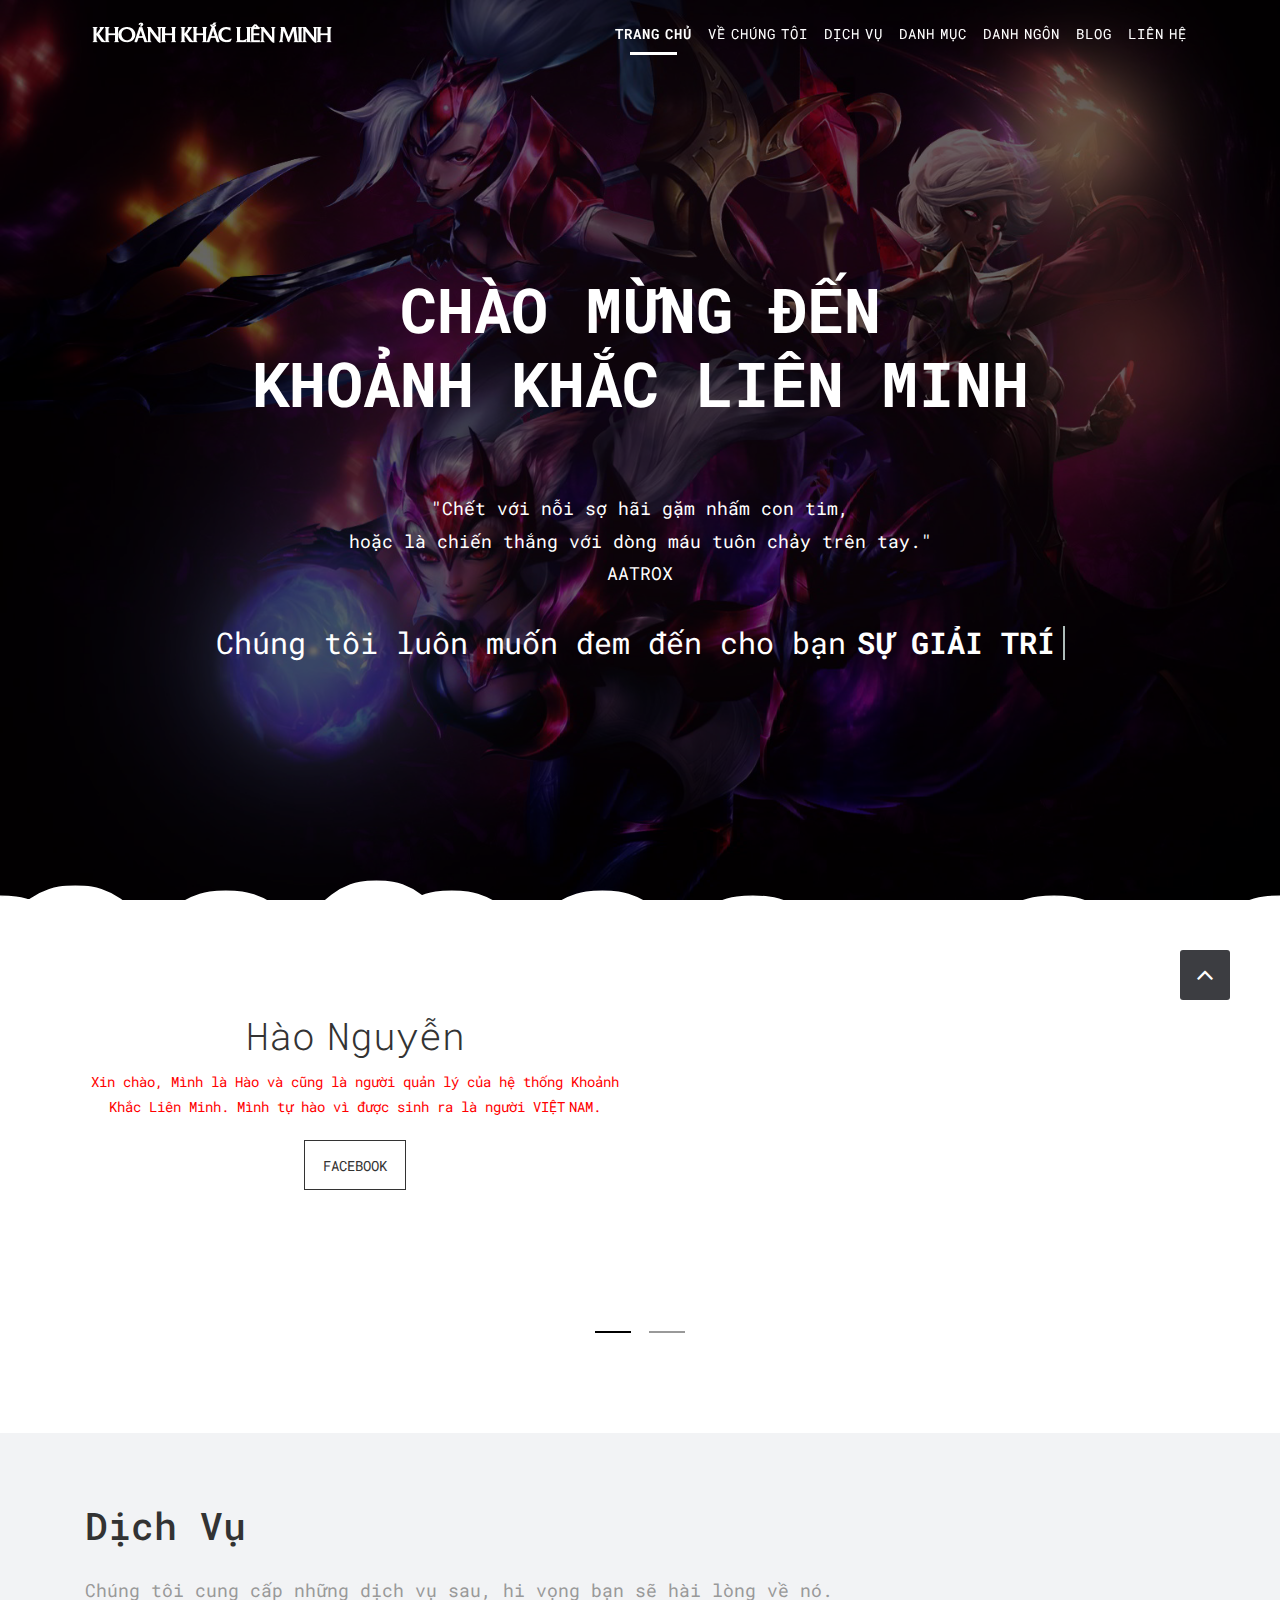
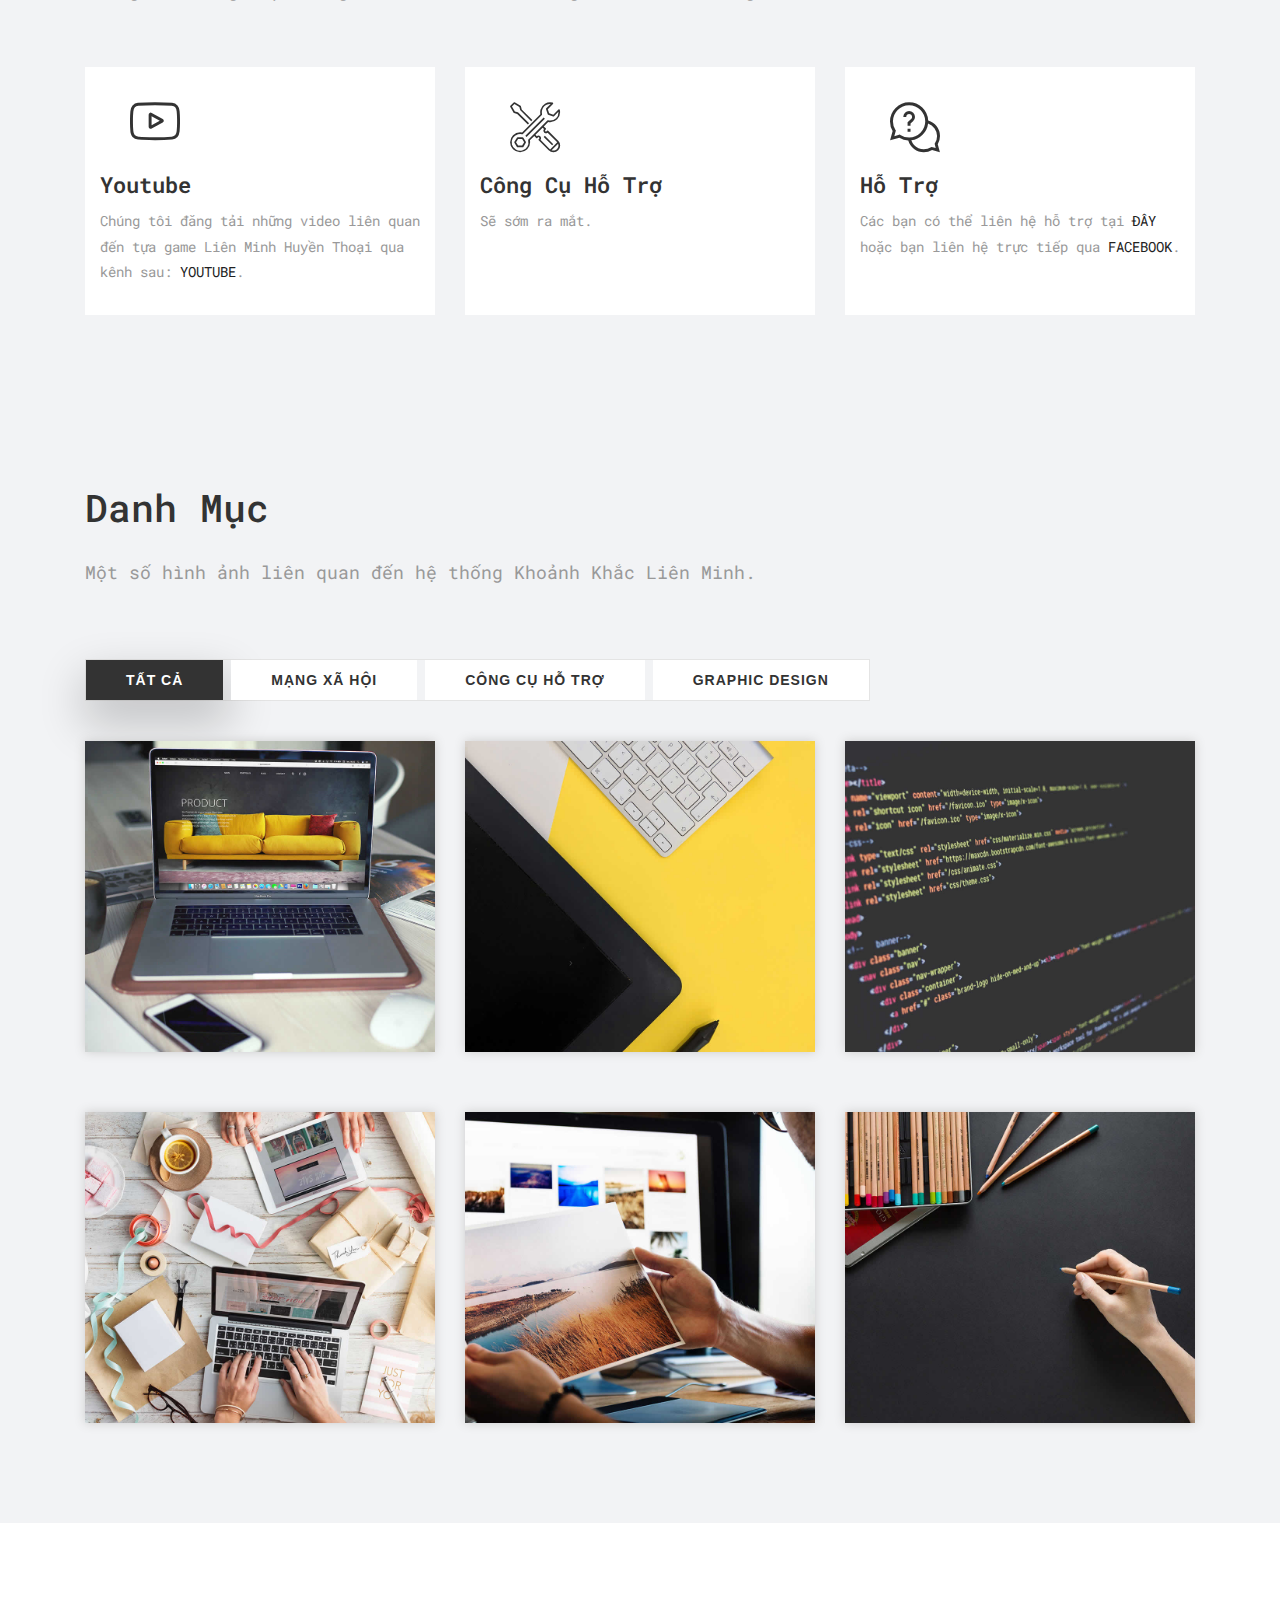
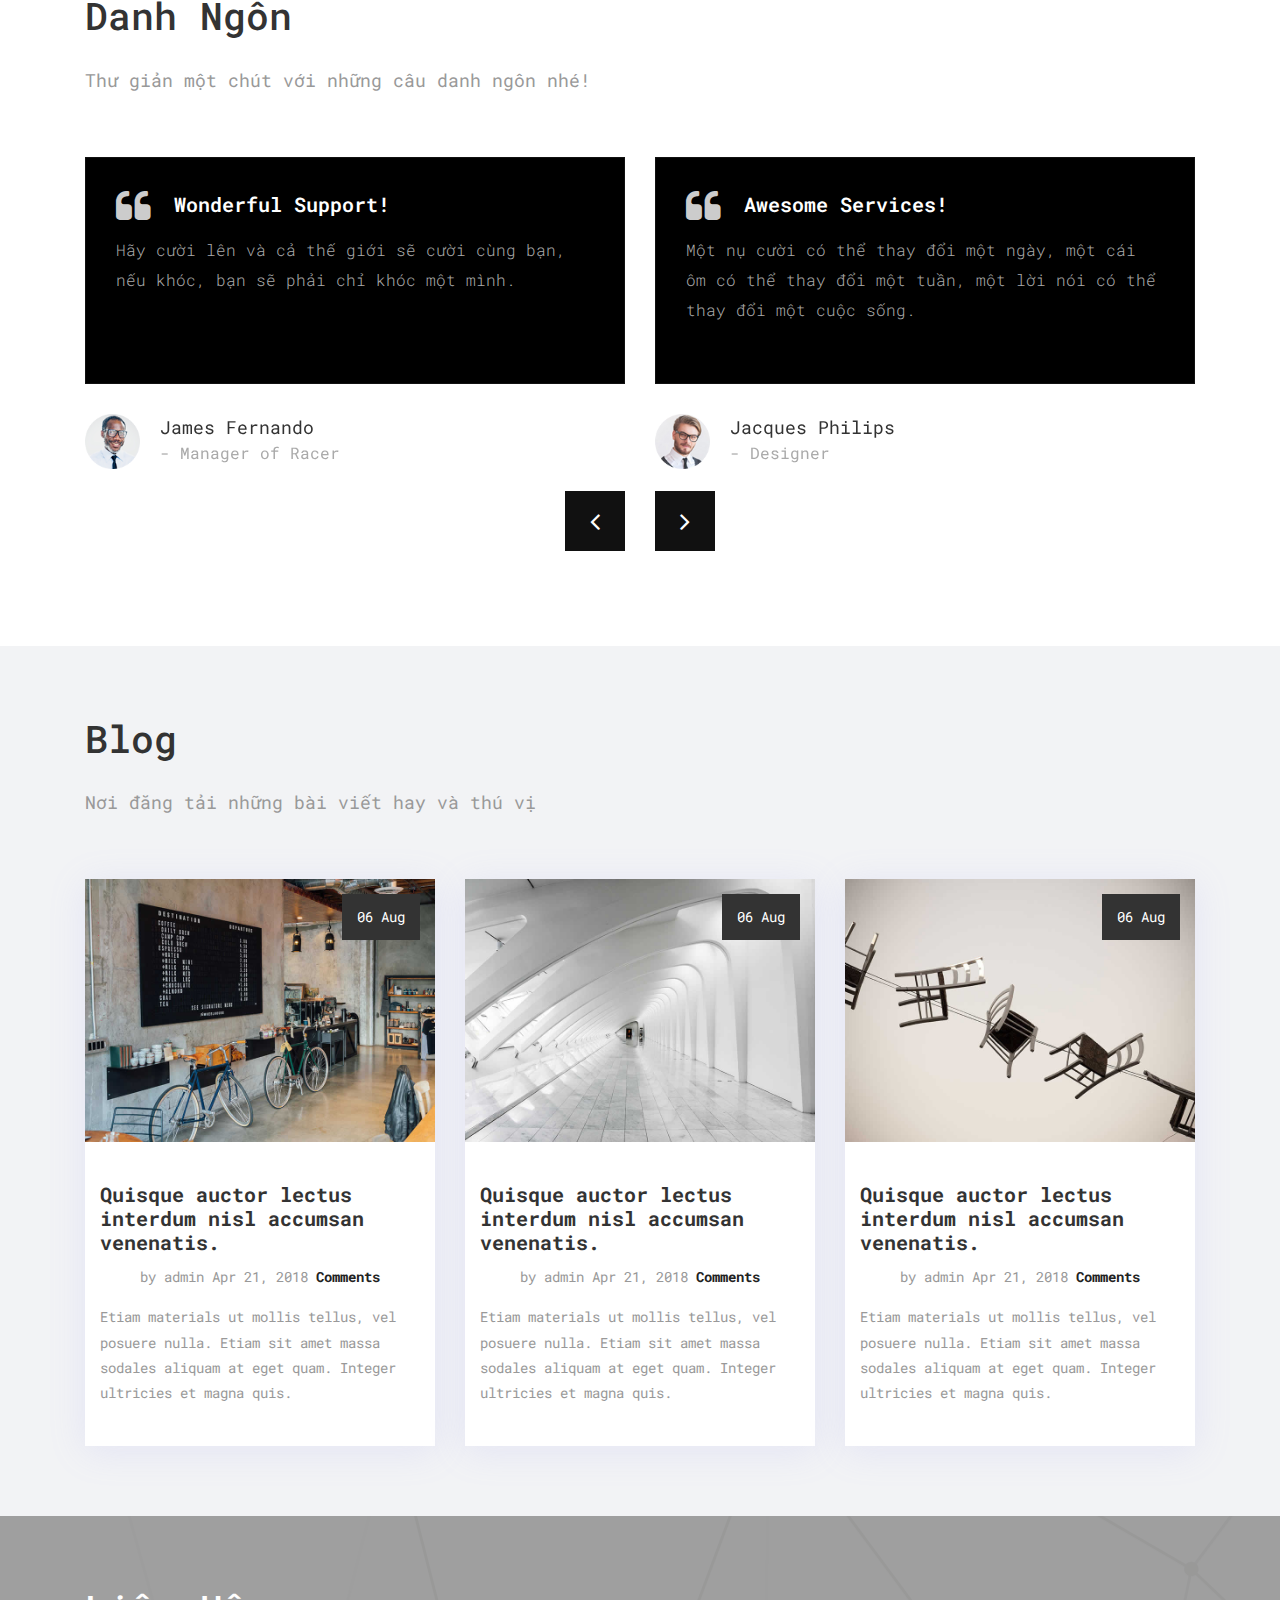
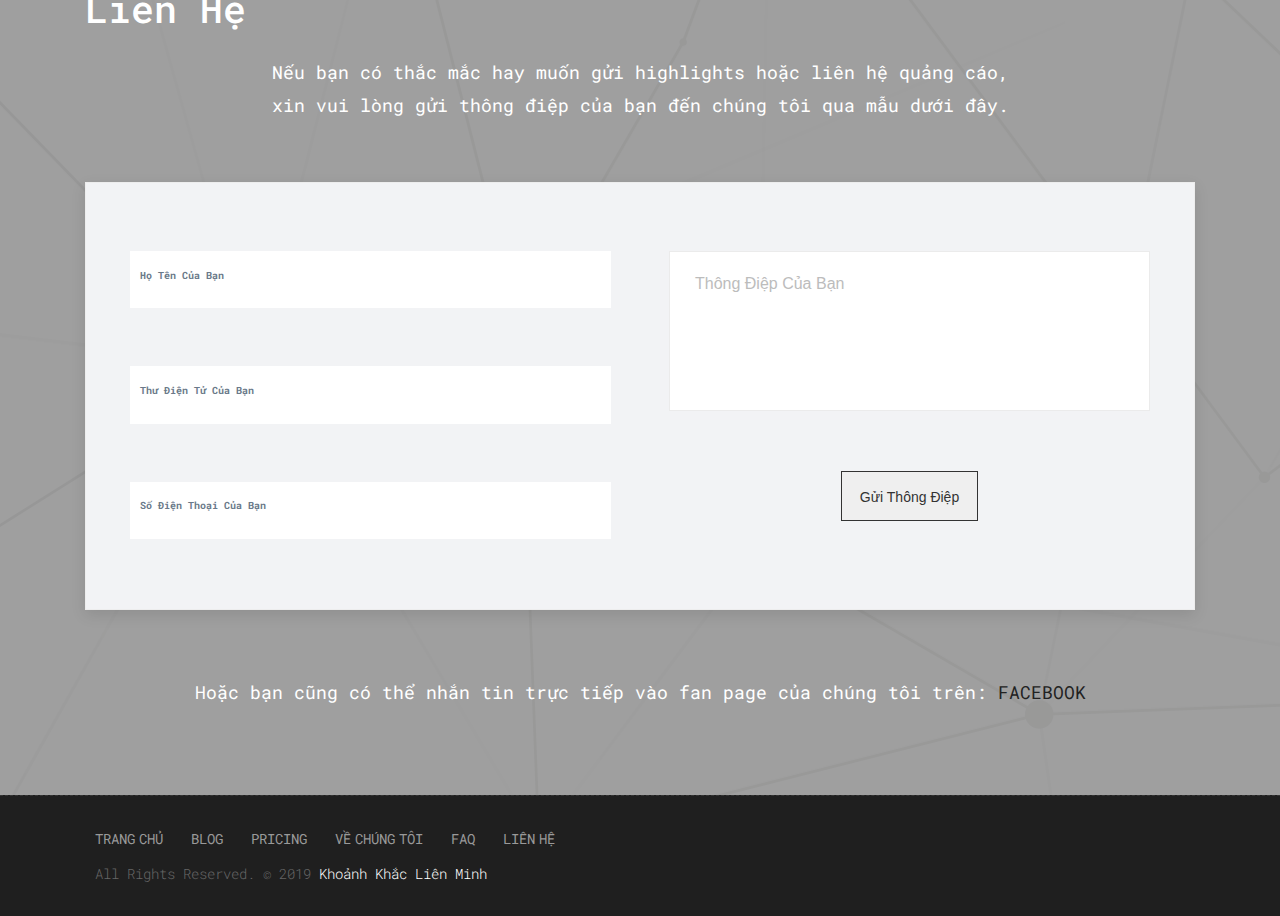
==== index.html @ e601c877 "release_001" ====
<!DOCTYPE html>
<html lang="en">

    <!-- Basic -->
    <meta charset="utf-8">
    <meta http-equiv="X-UA-Compatible" content="IE=edge">   
   
    <!-- Mobile Metas -->
    <meta name="viewport" content="width=device-width, minimum-scale=1.0, maximum-scale=1.0, user-scalable=no">
 
     <!-- Site Metas -->
    <title>Khoảnh Khắc Liên Minh | Trang Chủ</title>  
    <meta name="keywords" content="">
    <meta name="description" content="">
    <meta name="author" content="">

    <!-- Site Icons -->
    <link rel="shortcut icon" href="images/favicon.ico" type="image/x-icon" />
    <link rel="apple-touch-icon" href="images/apple-touch-icon.png">

    <!-- Bootstrap CSS -->
    <link rel="stylesheet" href="css/bootstrap.min.css">
    <!-- Site CSS -->
    <link rel="stylesheet" href="style.css">
    <!-- Responsive CSS -->
    <link rel="stylesheet" href="css/responsive.css">
    <!-- Custom CSS -->
    <link rel="stylesheet" href="css/custom.css">
    <!-- <link rel="stylesheet" type="text/css" href="css/normalize.css" /> -->
    <link rel="stylesheet" href="css/normalize.min.css">
    <link rel="stylesheet" type="text/css" href="fonts/flaticon.css">
    <link rel="stylesheet" type="text/css" href="css/set1.css" />
    <link rel="stylesheet" href="./sli.css">
    <script src="js/modernizr.js"></script> <!-- Modernizr -->
    <!--[if lt IE 9]>
      <script src="https://oss.maxcdn.com/libs/html5shiv/3.7.0/html5shiv.js"></script>
      <script src="https://oss.maxcdn.com/libs/respond.js/1.4.2/respond.min.js"></script>
    <![endif]-->

    <script >
        function killCopy(e) { 
            return false 
        } 
        function reEnable() { 
            return true
        } 
        document.onselectstart = new Function ("return false") 
        
        if (window.sidebar){  
            document.onmousedown=killCopy 
            document.onclick=reEnable 
        }
    </script>
    <!-- <script>
        window.onload = function() {
            document.addEventListener("contextmenu", function(e) {
                e.preventDefault();
            }, false);
            document.addEventListener("keydown", function(e) {
                //document.onkeydown = function(e) {
                // "I" key
                if (e.ctrlKey && e.shiftKey && e.keyCode == 73) {
                    disabledEvent(e);
                }
                // "J" key
                if (e.ctrlKey && e.shiftKey && e.keyCode == 74) {
                    disabledEvent(e);
                }
                // "S" key + macOS
                if (e.keyCode == 83 && (navigator.platform.match("Mac") ? e.metaKey : e.ctrlKey)) {
                    disabledEvent(e);
                }
                // "U" key
                if (e.ctrlKey && e.keyCode == 85) {
                    disabledEvent(e);
                }
                // "F12" key
                if (event.keyCode == 123) {
                    disabledEvent(e);
                }
            }, false);
     
            function disabledEvent(e) {
                if (e.stopPropagation) {
                    e.stopPropagation();
                } else if (window.event) {
                    window.event.cancelBubble = true;
                }
                e.preventDefault();
                return false;
            }
        };
    </script> -->

</head>
<body id="page-top" class="politics_version">
    <!-- LOADER -->
    <div id="preloader">
        <div id="main-ld">
			<div id="loader"></div>  
		</div>
    </div> <!-- end loader -->
    <!-- END LOADER -->
    <!-- <audio controls loop id="myAudio">
        <source src="musics/background_music.mp3" type="audio/mpeg">
    </audio>
    <button id="myCheck" onclick="playAudio()" type="button">Play Audio</button> -->
    <!-- Navigation -->
    <nav class="navbar navbar-expand-lg navbar-dark fixed-top" id="mainNav">
      <div class="container">
        <a class="navbar-brand js-scroll-trigger" href="#page-top">
			<img class="img-fluid" src="images/logo_vi.png" alt="" />
		</a>
        <button class="navbar-toggler navbar-toggler-right" type="button" data-toggle="collapse" data-target="#navbarResponsive" aria-controls="navbarResponsive" aria-expanded="false" aria-label="Toggle navigation">
          Menu
          <i class="fa fa-bars"></i>
        </button>
        <div class="collapse navbar-collapse" id="navbarResponsive">
          <ul class="navbar-nav text-uppercase ml-auto">
            <li class="nav-item">
              <a class="nav-link js-scroll-trigger active" href="#home">Trang Chủ</a>
            </li>
            <li class="nav-item">
              <a class="nav-link js-scroll-trigger" href="#about">Về Chúng Tôi</a>
            </li>
            <li class="nav-item">
              <a class="nav-link js-scroll-trigger" href="#services">Dịch Vụ</a>
            </li>
            <li class="nav-item">
              <a class="nav-link js-scroll-trigger" href="#portfolio">Danh Mục</a>
            </li>
            <li class="nav-item">
              <a class="nav-link js-scroll-trigger" href="#testimonials">Danh Ngôn</a>
            </li>
			<li class="nav-item">
              <a class="nav-link js-scroll-trigger" href="#blog">Blog</a>
            </li>
			<li class="nav-item">
              <a class="nav-link js-scroll-trigger" href="#contact">Liên Hệ</a>
            </li>
          </ul>
        </div>
      </div>
    </nav>
	
	<section id="home" class="main-banner parallaxie" style="background: url('uploads/banner-01.jpg')">
		<div class="heading">
			<h1>Chào Mừng Đến<br>Khoảnh Khắc Liên Minh</h1>
			<p>"Chết với nỗi sợ hãi gặm nhấm con tim,<br>hoặc là chiến thắng với dòng máu tuôn chảy trên tay."<br>AATROX</p>
			<h3 class="cd-headline clip is-full-width">
				<span>Chúng tôi luôn muốn đem đến cho bạn</span>
				<span class="cd-words-wrapper">
					<b class="is-visible">SỰ GIẢI TRÍ</b>
					<b>NHỮNG NIỀM VUI</b>
					<b>CẢM GIÁC PHẤN KHÍCH</b>
				</span>
			</h3>
		</div>
	</section>

	<svg id="clouds" class="hidden-xs" xmlns="http://www.w3.org/2000/svg" version="1.1" width="100%" height="100" viewBox="0 0 85 100" preserveAspectRatio="none">
        <path d="M-5 100 Q 0 20 5 100 Z
            M0 100 Q 5 0 10 100
            M5 100 Q 10 30 15 100
            M10 100 Q 15 10 20 100
            M15 100 Q 20 30 25 100
            M20 100 Q 25 -10 30 100
            M25 100 Q 30 10 35 100
            M30 100 Q 35 30 40 100
            M35 100 Q 40 10 45 100
            M40 100 Q 45 50 50 100
            M45 100 Q 50 20 55 100
            M50 100 Q 55 40 60 100
            M55 100 Q 60 60 65 100
            M60 100 Q 65 50 70 100
            M65 100 Q 70 20 75 100
            M70 100 Q 75 45 80 100
            M75 100 Q 80 30 85 100
            M80 100 Q 85 20 90 100
            M85 100 Q 90 50 95 100
            M90 100 Q 95 25 100 100
            M95 100 Q 100 15 105 100 Z">
        </path>
    </svg>

    <div id="about" class="section wb">
        <div class="container">
            <section id="sli_" class="slideshow">
                <div class="slideshow-inner">
                    <div class="slides">
                        <div class="slide is-active ">
                            <div class="slide-content">
                                <div class="caption">
                                    <div class="image-container"> 
                                        <!-- <img src="images/slider_bg0.png" alt="" class="image" /> -->
                                        <div class="row">
                                            <div class="col-md-6">
                                                <div id="ad_info" class="message-box">
                                                    <h2>Hào Nguyễn</h2>
                                                    <p style="color: red;">Xin chào, Mình là Hào và cũng là người quản lý của hệ thống Khoảnh Khắc Liên Minh. Mình tự hào vì được sinh ra là người VIỆT NAM.</p>
                                                    <a href="#" class="sim-btn btn-hover-new" data-text="FACEBOOK"><span>FACEBOOK</span></a>
                                                </div>
                                                <!-- end messagebox -->
                                            </div>
                                            <div class="col-md-6">
                                                <div class="slider" data-pos="0">
                                                    <div class="right-box-pro wow fadeIn">
                                                        <div class="slider__slides">
                                                            <div class="slider__slide"></div>
                                                            <div class="slider__slide"></div>
                                                            <div class="slider__slide"></div>
                                                            <div class="slider__slide"></div>
                                                        </div>
                                                        <div class="slider__dots">
                                                            <a class="slider__indicator"></a>
                                                            <a class="slider__dot" data-pos="0"></a>
                                                            <a class="slider__dot" data-pos="1"></a>
                                                            <a class="slider__dot" data-pos="2"></a>
                                                            <a class="slider__dot" data-pos="3"></a>
                                                        </div>
                                                    </div>
                                                </div>
                                                <!--end media -->
                                            </div>
                                        </div>
                                        <!-- <img src="images/slider_bg.jpg" alt="" class="image" /> -->
                                    </div>
                                </div>
                            </div>
                        </div>
                        <div class="slide">
                            <div class="slide-content">
                                <div class="caption">
                                    <div class="image-container">
                                        <!-- <img src="images/slider_bg.jpg" alt="" class="image" /> -->
                                        <div class="row">
                                            <div class="col-md-6">
                                                <div id="ad1_info" class="message-box">
                                                    <h2>Ngạn Nguyễn</h2>
                                                    <p style="color: red;">Xin chào, Mình là Hào và cũng là người quản lý của hệ thống Khoảnh Khắc Liên Minh. Mình tự hào vì được sinh ra là người VIỆT NAM.</p>
                                                    <a href="#" class="sim-btn btn-hover-new" data-text="FACEBOOK"><span>FACEBOOK</span></a>
                                                </div>
                                            </div>
                                            <div class="col-md-6">
                                                <div class="slider1" data-pos1="0">
                                                    <div id="ad1_r" class="right-box-pro wow fadeIn">
                                                        <div class="slider1__slides">
                                                            <div class="slider1__slide"></div>
                                                            <div class="slider1__slide"></div>
                                                            <div class="slider1__slide"></div>
                                                            <div class="slider1__slide"></div>
                                                        </div>
                                                        <div class="slider1__dots">
                                                            <a class="slider1__indicator"></a>
                                                            <a class="slider1__dot" data-pos1="0"></a>
                                                            <a class="slider1__dot" data-pos1="1"></a>
                                                            <a class="slider1__dot" data-pos1="2"></a>
                                                            <a class="slider1__dot" data-pos1="3"></a>
                                                        </div>
                                                    </div>
                                                </div>
                                            </div>
                                        </div>
                                        <!-- <img src="images/slider_bg.jpg" alt="" class="image" /> -->
                                    </div>
                                </div>
                            </div>
                        </div>
                    </div>
                    <div class="pagination_">
                        <div class="item is-active"> 
                            <span class="icon">1</span>
                        </div>
                        <div class="item">
                            <span class="icon">2</span>
                        </div>
                    </div>
                </div>
            </section>
        </div>
        <!-- end container -->
    </div>
    <!-- end section -->
	
    <div id="services" class="section lb">
        <div class="container">
            <div class="section-title text-left">
                <h3>Dịch Vụ</h3>
                <p>Chúng tôi cung cấp những dịch vụ sau, hi vọng bạn sẽ hài lòng về nó.</p>
            </div><!-- end title -->

            <div class="row">
				<div class="col-md-4">
                    <div id="box_m" class="services-inner-box">
						<div class="ser-icon">
							<i class="flaticon-youtube"></i>
						</div>
						<h2>Youtube</h2>
						<p>Chúng tôi đăng tải những video liên quan đến tựa game Liên Minh Huyền Thoại qua kênh sau: <a id="s_yt" href="https://www.youtube.com/channel/UCzkgvFt8Dd1YOAxrz1OhTgw/" target="_blank">YOUTUBE</a>.</p>
					</div>
                </div><!-- end col -->
                <div class="col-md-4">
                    <div class="services-inner-box">
						<div class="ser-icon">
							<i class="flaticon-customer-support"></i>
						</div>
						<h2>Công Cụ Hỗ Trợ</h2>
						<p>Sẽ sớm ra mắt.</p>
					</div>
                </div><!-- end col -->
				<div class="col-md-4">
                    <div class="services-inner-box">
						<div class="ser-icon">
							<i class="flaticon-help"></i>
						</div>
						<h2>Hỗ Trợ</h2>
						<p>Các bạn có thể liên hệ hỗ trợ tại <a id="ct_here" class="js-scroll-trigger" href="#contact">ĐÂY</a> hoặc bạn liên hệ trực tiếp qua <a href="https://www.facebook.com/kklm.lolmoments/" target="_blank">FACEBOOK</a>.</p>
					</div>
                </div><!-- end col -->
            </div><!-- end row -->
        </div><!-- end container -->
    </div><!-- end section -->
	
	<div id="portfolio" class="section lb">
		<div class="container">
			<div class="section-title text-left">
                <h3>Danh Mục</h3>
                <p>Một số hình ảnh liên quan đến hệ thống Khoảnh Khắc Liên Minh.</p>
            </div><!-- end title -->
			
			<div class="gallery-menu row">
				<div class="col-md-12">
					<div class="button-group filter-button-group text-left">
						<button class="active" data-filter="*">Tất Cả</button>
						<button data-filter=".gal_a">Mạng Xã Hội</button>
						<button data-filter=".gal_b">Công Cụ Hỗ Trợ</button>
						<button data-filter=".gal_c">Graphic Design</button>
					</div>
				</div>
			</div>
			
			<div class="gallery-list row">
				<div class="col-md-4 col-sm-6 gallery-grid gal_a gal_b">
					<div class="gallery-single fix">
						<img src="uploads/gallery_img-01.jpg" class="img-fluid" alt="Image">
						<div class="img-overlay">
							<a href="uploads/gallery_img-01.jpg" data-rel="prettyPhoto[gal]" class="hoverbutton global-radius"><i class="fa fa-picture-o"></i></a>
						</div>
					</div>
				</div>
				
				<div class="col-md-4 col-sm-6 gallery-grid gal_c gal_b">
					<div class="gallery-single fix">
						<img src="uploads/gallery_img-02.jpg" class="img-fluid" alt="Image">
						<div class="img-overlay">
							<a href="uploads/gallery_img-02.jpg" data-rel="prettyPhoto[gal]" class="hoverbutton global-radius"><i class="fa fa-picture-o"></i></a>
						</div>
					</div>
				</div>
				
				<div class="col-md-4 col-sm-6 gallery-grid gal_a gal_c">
					<div class="gallery-single fix">
						<img src="uploads/gallery_img-03.jpg" class="img-fluid" alt="Image">
						<div class="img-overlay">
							<a href="uploads/gallery_img-03.jpg" data-rel="prettyPhoto[gal]" class="hoverbutton global-radius"><i class="fa fa-picture-o"></i></a>
						</div>
					</div>
				</div>
				
				<div class="col-md-4 col-sm-6 gallery-grid gal_b gal_a">
					<div class="gallery-single fix">
						<img src="uploads/gallery_img-04.jpg" class="img-fluid" alt="Image">
						<div class="img-overlay">
							<a href="uploads/gallery_img-04.jpg" data-rel="prettyPhoto[gal]" class="hoverbutton global-radius"><i class="fa fa-picture-o"></i></a>
						</div>
					</div>
				</div>
				
				<div class="col-md-4 col-sm-6 gallery-grid gal_a gal_c">
					<div class="gallery-single fix">
						<img src="uploads/gallery_img-05.jpg" class="img-fluid" alt="Image">
						<div class="img-overlay">
							<a href="uploads/gallery_img-05.jpg" data-rel="prettyPhoto[gal]" class="hoverbutton global-radius"><i class="fa fa-picture-o"></i></a>
						</div>
					</div>
				</div>
				
				<div class="col-md-4 col-sm-6 gallery-grid gal_c gal_a">
					<div class="gallery-single fix">
						<img src="uploads/gallery_img-06.jpg" class="img-fluid" alt="Image">
						<div class="img-overlay">
							<a href="uploads/gallery_img-06.jpg" data-rel="prettyPhoto[gal]" class="hoverbutton global-radius"><i class="fa fa-picture-o"></i></a>
						</div>
					</div>
				</div>
			</div>
			</div>
		</div>
	</div>
	
	 <div id="testimonials" class="section wb">
        <div class="container">
            <div class="section-title text-left">
                <h3>Danh Ngôn</h3>
                <p>Thư giản một chút với những câu danh ngôn nhé!</p>
            </div><!-- end title -->

            <div class="row">
                <div class="col-md-12 col-sm-12">
                    <div class="testi-carousel owl-carousel owl-theme">
                        <div class="testimonial clearfix">
                            <div class="desc">
                                <h3><i class="fa fa-quote-left"></i> Wonderful Support!</h3>
                                <p class="lead">Hãy cười lên và cả thế giới sẽ cười cùng bạn, nếu khóc, bạn sẽ phải chỉ khóc một mình.</p>
                            </div>
                            <div class="testi-meta">
                                <img src="uploads/testi_01.png" alt="" class="img-fluid alignleft">
                                <h4>James Fernando <small>- Manager of Racer</small></h4>
                            </div>
                            <!-- end testi-meta -->
                        </div>
                        <!-- end testimonial -->

                        <div class="testimonial clearfix">
                            <div class="desc">
                                <h3><i class="fa fa-quote-left"></i> Awesome Services!</h3>
                                <p class="lead">Một nụ cười có thể thay đổi một ngày, một cái ôm có thể thay đổi một tuần, một lời nói có thể thay đổi một cuộc sống.</p>
                            </div>
                            <div class="testi-meta">
                                <img src="uploads/testi_02.png" alt="" class="img-fluid alignleft">
                                <h4>Jacques Philips <small>- Designer</small></h4>
                            </div>
                            <!-- end testi-meta -->
                        </div>
                        <!-- end testimonial -->

                        <div class="testimonial clearfix">
                            <div class="desc">
                                <h3><i class="fa fa-quote-left"></i> Great & Talented Team!</h3>
                                <p class="lead">Người ta có thể quên đi điều bạn nói, nhưng những gì bạn để lại trong lòng họ thì không bao giờ nhạt phai.</p>
                            </div>
                            <div class="testi-meta">
                                <img src="uploads/testi_03.png" alt="" class="img-fluid alignleft">
                                <h4>Venanda Mercy <small>- Newyork City</small></h4>
                            </div>
                            <!-- end testi-meta -->
                        </div>
                        <!-- end testimonial -->
                        <div class="testimonial clearfix">
                            <div id="desc_m" class="desc">
                                <h3><i class="fa fa-quote-left"></i> Wonderful Support!</h3>
                                <p class="lead">Cuộc sống như một trang sách, kẻ điên sẽ giở qua nhanh chóng. Người khôn ngoan thì vừa đọc, vừa suy nghĩ vì biết rằng mình chỉ được đọc một lần.</p>
                            </div>
                            <div class="testi-meta">
                                <img src="uploads/testi_01.png" alt="" class="img-fluid alignleft">
                                <h4>James Fernando <small>- Manager of Racer</small></h4>
                            </div>
                            <!-- end testi-meta -->
                        </div>
                        <!-- end testimonial -->

                        <div class="testimonial clearfix">
                            <div class="desc">
                                <h3><i class="fa fa-quote-left"></i> Awesome Services!</h3>
                                <p class="lead">Ngày lãng phí nhất trong đời là ngày chúng ta không cười.</p>
                            </div>
                            <div class="testi-meta">
                                <img src="uploads/testi_02.png" alt="" class="img-fluid alignleft">
                                <h4>Jacques Philips <small>- Designer</small></h4>
                            </div>
                            <!-- end testi-meta -->
                        </div>
                        <!-- end testimonial -->

                        <div class="testimonial clearfix">
                            <div class="desc">
                                <h3><i class="fa fa-quote-left"></i> Great & Talented Team!</h3>
                                <p class="lead">Đừng đau khổ với những gì mình không có, hãy biết vui với những gì mình đang có trong tay.</p>
                            </div>
                            <div class="testi-meta">
                                <img src="uploads/testi_03.png" alt="" class="img-fluid alignleft">
                                <h4>Venanda Mercy <small>- Newyork City</small></h4>
                            </div>
                            <!-- end testi-meta -->
                        </div><!-- end testimonial -->
                    </div><!-- end carousel -->
                </div><!-- end col -->
            </div><!-- end row -->
        </div><!-- end container -->
    </div><!-- end section -->
	
	<div id="blog" class="section lb">
		<div class="container">
			<div class="section-title text-left">
                <h3>Blog</h3>
                <p>Nơi đăng tải những bài viết hay và thú vị</p>
            </div><!-- end title -->
			
			<div class="row">
				<div class="col-md-4 col-sm-6 col-lg-4">
					<div class="post-box">
						<div class="post-thumb">
							<img src="uploads/blog-01.jpg" class="img-fluid" alt="post-img" />
							<div class="date">
								<span>06</span>
								<span>Aug</span>
							</div>
						</div>
						<div class="post-info">
							<h4>Quisque auctor lectus interdum nisl accumsan venenatis.</h4>
							<ul>
                                <li>by admin</li>
                                <li>Apr 21, 2018</li>
                                <li><a href="#"><b> Comments</b></a></li>
                            </ul>
							<p>Etiam materials ut mollis tellus, vel posuere nulla. Etiam sit amet massa sodales aliquam at eget quam. Integer ultricies et magna quis.</p>
						</div>
					</div>
				</div>
				<div class="col-md-4 col-sm-6 col-lg-4">
					<div class="post-box">
						<div class="post-thumb">
							<img src="uploads/blog-02.jpg" class="img-fluid" alt="post-img" />
							<div class="date">
								<span>06</span>
								<span>Aug</span>
							</div>
						</div>
						<div class="post-info">
							<h4>Quisque auctor lectus interdum nisl accumsan venenatis.</h4>
							<ul>
                                <li>by admin</li>
                                <li>Apr 21, 2018</li>
                                <li><a href="#"><b> Comments</b></a></li>
                            </ul>
							<p>Etiam materials ut mollis tellus, vel posuere nulla. Etiam sit amet massa sodales aliquam at eget quam. Integer ultricies et magna quis.</p>
						</div>
					</div>
				</div>
				<div class="col-md-4 col-sm-6 col-lg-4">
					<div class="post-box">
						<div class="post-thumb">
							<img src="uploads/blog-03.jpg" class="img-fluid" alt="post-img" />
							<div class="date">
								<span>06</span>
								<span>Aug</span>
							</div>
						</div>
						<div class="post-info">
							<h4>Quisque auctor lectus interdum nisl accumsan venenatis.</h4>
							<ul>
                                <li>by admin</li>
                                <li>Apr 21, 2018</li>
                                <li><a href="#"><b> Comments</b></a></li>
                            </ul>
							<p>Etiam materials ut mollis tellus, vel posuere nulla. Etiam sit amet massa sodales aliquam at eget quam. Integer ultricies et magna quis.</p>
						</div>
					</div>
				</div>
			</div>
			
		</div>
	</div>

    <div id="contact" class="section db">
        <div class="container">
            <div class="section-title text-left">
                <h3>Liên Hệ</h3>
                <center><p>Nếu bạn có thắc mắc hay muốn gửi highlights hoặc liên hệ quảng cáo,<br>xin vui lòng gửi thông điệp của bạn đến chúng tôi qua mẫu dưới đây.</p></center>
            </div><!-- end title -->
            <div class="row">
                <div class="col-md-12">
                    <section class="content">
                        <div class="contact_form">
                            <div id="message"></div>
                            <form id="contactForm" name="sentMessage" novalidate="novalidate">
                                <div class="row">
                                    <div class="col-md-6">
                                        <div class="form-group">
                                            <span class="input input--ichiro">
                                                <input class="input__field input__field--ichiro" type="text" id="input-25" required="required"/>
                                                <label class="input__label input__label--ichiro" for="input-25">
                                                    <span class="input__label-content input__label-content--ichiro">Họ Tên Của Bạn</span>
                                                </label>
                                                <p class="help-block text-danger"></p>
                                            </span>
                                        </div>
                                        <div class="form-group">
                                            <span class="input input--ichiro">
                                                <input class="input__field input__field--ichiro" type="email" id="input-26" required="required"/>
                                                <label class="input__label input__label--ichiro" for="input-26">
                                                    <span class="input__label-content input__label-content--ichiro">Thư Điện Tử Của Bạn</span>
                                                </label>
                                                <p class="help-block text-danger"></p>
                                            </span>
                                        </div>
                                        <div class="form-group">
                                            <span class="input input--ichiro">
                                                <input class="input__field input__field--ichiro" type="tel" id="input-27" required="required"/>
                                                <label class="input__label input__label--ichiro" for="input-27">
                                                    <span class="input__label-content input__label-content--ichiro">Số Điện Thoại Của Bạn</span>
                                                </label>
                                                <p class="help-block text-danger"></p>
                                            </span>
                                        </div>
                                    </div>
                                    <div class="col-md-6">
                                        <div class="form-group">
                                            <span class="input input--ichiro">
                                                <textarea class="form-control" id="message" placeholder="Thông Điệp Của Bạn" required="required"></textarea>
                                                <p class="help-block text-danger"></p>
                                            </span>
                                        </div>
                                        <div class="clearfix"></div>
                                        <div class="col-lg-12 text-center">
                                            <div id="success"></div>
                                            <button id="sendMessageButton" class="sim-btn btn-hover-new" data-text="Gửi Thông Điệp" type="submit">Gửi Thông Điệp</button>
                                        </div>
                                    </div>
                                </div>
                            </form>
                        </div>
                    </section>
                </div><!-- end col -->
            </div><!-- end row -->
            <div class="contact_f">
                <center><p><br><br>Hoặc bạn cũng có thể nhắn tin trực tiếp vào fan page của chúng tôi trên: <a href="https://www.facebook.com/kklm.lolmoments/" target="_blank">FACEBOOK</a></p></center>
            </div>
        </div><!-- end container -->
    </div><!-- end section -->

    <div class="copyrights">
        <div class="container">
            <div class="footer-distributed">
                <div class="footer-left">
                    <p class="footer-links">
                        <a class="js-scroll-trigger" href="#home">Trang Chủ</a>
                        <a class="js-scroll-trigger" href="#">Blog</a>
                        <a href="#">Pricing</a>
                        <a class="js-scroll-trigger" href="#about">Về Chúng Tôi</a>
                        <a href="#">Faq</a>
                        <a class="js-scroll-trigger" href="#contact">Liên Hệ</a>
                    </p>
                    <p class="footer-company-name">All Rights Reserved. &copy; 2019 <a class="js-scroll-trigger" href="#home">Khoảnh Khắc Liên Minh</p>
                </div>
            </div>
        </div><!-- end container -->
    </div><!-- end copyrights -->

    <a href="#" id="scroll-to-top" class="dmtop global-radius"><i class="fa fa-angle-up"></i></a>

    <!-- ALL JS FILES -->
    <script src="js/all.js"></script>
	<!-- Camera Slider -->
	<script src="js/jquery.mobile.customized.min.js"></script>
	<script src="js/jquery.easing.1.3.js"></script> 
	<script src="js/parallaxie.js"></script>
	<script src="js/headline.js"></script>
	<!-- Contact form JavaScript -->
    <script src="js/jqBootstrapValidation.js"></script>
    <script src="js/contact_me.js"></script>
    <!-- ALL PLUGINS -->
    <script src="js/custom.js"></script>
    <!-- <script src="js/jquery.vide.js"></script> -->
    <script src="js/classie.js"></script>
    <script src="js/jquery.vide.js"></script>
    <script src='js/TweenMax.min.js'></script>
    <script src="./sli.js"></script>
    <script src="js/script.js"></script>
    <script>
        (function() {
            // trim polyfill : https://developer.mozilla.org/en-US/docs/Web/JavaScript/Reference/Global_Objects/String/Trim
            if (!String.prototype.trim) {
                (function() {
                    // Make sure we trim BOM and NBSP
                    var rtrim = /^[\s\uFEFF\xA0]+|[\s\uFEFF\xA0]+$/g;
                    String.prototype.trim = function() {
                        return this.replace(rtrim, '');
                    };
                })();
            }

            [].slice.call( document.querySelectorAll( 'input.input__field' ) ).forEach( function( inputEl ) {
                // in case the input is already filled..
                if( inputEl.value.trim() !== '' ) {
                    classie.add( inputEl.parentNode, 'input--filled' );
                }

                // events:
                inputEl.addEventListener( 'focus', onInputFocus );
                inputEl.addEventListener( 'blur', onInputBlur );
            } );

            function onInputFocus( ev ) {
                classie.add( ev.target.parentNode, 'input--filled' );
            }

            function onInputBlur( ev ) {
                if( ev.target.value.trim() === '' ) {
                    classie.remove( ev.target.parentNode, 'input--filled' );
                }
            }
        })();
    </script>
    <script>
        function setInputFilter(textbox, inputFilter) {
            ["input", "keydown", "keyup", "mousedown", "mouseup", "select", "contextmenu", "drop"].forEach(function (event) {
                textbox.addEventListener(event, function () {
                    if (inputFilter(this.value)) {
                        this.oldValue = this.value;
                        this.oldSelectionStart = this.selectionStart;
                        this.oldSelectionEnd = this.selectionEnd;
                    } else if (this.hasOwnProperty("oldValue")) {
                        this.value = this.oldValue;
                        this.setSelectionRange(this.oldSelectionStart, this.oldSelectionEnd);
                    } else {
                        this.value = "";
                    }
                });
            });
        }
    </script>
    <script>
        setInputFilter(document.getElementById("input-27"), function(value) {
            return /^\d*$/.test(value);
        });
    </script>
    <script>
        document.getElementById("ad1_r").style.visibility = "visible";

        var box = document.getElementsByClassName("services-inner-box");
        for (i = 0; i < box.length; i++) {
            if (box[i].id != "box_m") {
                box[i].style.height = document.getElementById("box_m").clientHeight + "px";
            }
        }

        var desc = document.getElementsByClassName("desc");
        for (i = 0; i < desc.length; i++) {
            if (desc[i].id != "desc_m") {
                desc[i].style.height = document.getElementById("desc_m").clientHeight + "px";
            }
        }

        if (screen.width < 768 || window.innerWidth < 768) {
            document.getElementById("sli_").style.height = "620px";
        } else {
            document.getElementById("sli_").style.height = "350px";
        }
        
        $(window).resize(function() {
            if(this.resizeTO) clearTimeout(this.resizeTO);
            this.resizeTO = setTimeout(function() {
                for (i = 0; i < box.length; i++) {
                    if (box[i].id != "box_m") {
                        box[i].style.height = document.getElementById("box_m").clientHeight + "px";
                    }
                }
                for (i = 0; i < desc.length; i++) {
                    if (desc[i].id != "desc_m") {
                        desc[i].style.height = document.getElementById("desc_m").clientHeight + "px";
                    }
                }
                if (screen.width < 768 || window.innerWidth < 768) {
                    document.getElementById("sli_").style.height = "620px";
                } else {
                    document.getElementById("sli_").style.height = "350px";
                }
            }, 0);
        });
    </script>
    <!-- <script>
        var x = document.getElementById("myAudio"); 
        function playAudio() { 
          x.play(); 
        } 
        function pauseAudio() { 
          x.pause(); 
        }
    </script> -->
</body>
</html>
---- style.css ----
/*------------------------------------------------------------------
    Version: 1.0
-------------------------------------------------------------------*/

/*------------------------------------------------------------------
    IMPORT FONTS
-------------------------------------------------------------------*/

@import url('https://fonts.googleapis.com/css?family=Roboto+Mono:300,400,500,700');

/*------------------------------------------------------------------
    IMPORT FILES
-------------------------------------------------------------------*/

@import url(css/animate.css);
@import url(css/camera.css);
@import url(css/flaticon.css);
@import url(css/prettyPhoto.css);
@import url(css/owl.carousel.css);
@import url(css/font-awesome.min.css);

/*------------------------------------------------------------------
    SKELETON
-------------------------------------------------------------------*/

body {
    color: #999999;
    font-size: 14px;
    font-family: 'Roboto Mono', monospace;
    line-height: 1.80857;
    -webkit-touch-callout: none;
    -webkit-user-select: none;
    -moz-user-select: none;
    -ms-user-select: none;
    -o-user-select: none;
    user-select: none;
}

html, body{
	height: 100%;
}

body.demos .section {
    background: url(images/bg.png) repeat top center #f2f3f5;
}

body.demos .section-title img {
    max-width: 280px;
    display: block;
    margin: 10px auto;
}

body.demos .service-widget h3 {
    border-bottom: 1px solid #ededed;
    font-size: 18px;
    padding: 20px 0;
    background-color: #ffffff;
}

body.demos .service-widget {
    margin: 0 0 30px;
    padding: 30px;
    background-color: #fff
}

body.demos .container-fluid {
    max-width: 1080px
}

a {
    color: #1f1f1f;
    text-decoration: none !important;
    outline: none !important;
    -webkit-transition: all .3s ease-in-out;
    -moz-transition: all .3s ease-in-out;
    -ms-transition: all .3s ease-in-out;
    -o-transition: all .3s ease-in-out;
    transition: all .3s ease-in-out;
}

h1,
h2,
h3,
h4,
h5,
h6 {
    letter-spacing: 0;
    font-weight: normal;
    position: relative;
    padding: 0 0 10px 0;
    font-weight: normal;
    line-height: 120% !important;
    color: #333333;
    margin: 0
}

h1 {
    font-size: 24px
}

h2 {
    font-size: 22px
}

h3 {
    font-size: 18px
}

h4 {
    font-size: 16px
}

h5 {
    font-size: 14px
}

h6 {
    font-size: 13px
}

h1 a,
h2 a,
h3 a,
h4 a,
h5 a,
h6 a {
    color: #212121;
    text-decoration: none!important;
    opacity: 1
}

h1 a:hover,
h2 a:hover,
h3 a:hover,
h4 a:hover,
h5 a:hover,
h6 a:hover {
    opacity: .8
}

a {
    color: #222222;
    text-decoration: none;
    outline: none;
}

a,
.btn {
    text-decoration: none !important;
    outline: none !important;
    -webkit-transition: all .3s ease-in-out;
    -moz-transition: all .3s ease-in-out;
    -ms-transition: all .3s ease-in-out;
    -o-transition: all .3s ease-in-out;
    transition: all .3s ease-in-out;
}

.btn-custom {
    margin-top: 20px;
    background-color: transparent !important;
    border: 2px solid #ddd;
    padding: 12px 40px;
    font-size: 16px;
}

.lead {
    font-size: 18px;
    line-height: 30px;
    color: #767676;
    margin: 0;
    padding: 0;
}

blockquote {
    margin: 20px 0 20px;
    padding: 30px;
}

ul, li, ol{
	margin: 0px;
	list-style: none;
	padding: 0px;
}


/*------------------------------------------------------------------
    WP CORE
-------------------------------------------------------------------*/

.first {
    clear: both
}

.last {
    margin-right: 0
}

.alignnone {
    margin: 5px 20px 20px 0;
}

.aligncenter,
div.aligncenter {
    display: block;
    margin: 5px auto 5px auto;
}

.alignright {
    float: right;
    margin: 10px 0 20px 20px;
}

.alignleft {
    float: left;
    margin: 10px 20px 20px 0;
}

a img.alignright {
    float: right;
    margin: 10px 0 20px 20px;
}

a img.alignnone {
    margin: 10px 20px 20px 0;
}

a img.alignleft {
    float: left;
    margin: 10px 20px 20px 0;
}

a img.aligncenter {
    display: block;
    margin-left: auto;
    margin-right: auto
}

.wp-caption {
    background: #fff;
    border: 1px solid #f0f0f0;
    max-width: 96%;
    /* Image does not overflow the content area */
    padding: 5px 3px 10px;
    text-align: center;
}

.wp-caption.alignnone {
    margin: 5px 20px 20px 0;
}

.wp-caption.alignleft {
    margin: 5px 20px 20px 0;
}

.wp-caption.alignright {
    margin: 5px 0 20px 20px;
}

.wp-caption img {
    border: 0 none;
    height: auto;
    margin: 0;
    max-width: 98.5%;
    padding: 0;
    width: auto;
}

.wp-caption p.wp-caption-text {
    font-size: 11px;
    line-height: 17px;
    margin: 0;
    padding: 0 4px 5px;
}


/* Text meant only for screen readers. */

.screen-reader-text {
    clip: rect(1px, 1px, 1px, 1px);
    position: absolute !important;
    height: 1px;
    width: 1px;
    overflow: hidden;
}

.screen-reader-text:focus {
    background-color: #f1f1f1;
    border-radius: 3px;
    box-shadow: 0 0 2px 2px rgba(0, 0, 0, 0.6);
    clip: auto !important;
    color: #21759b;
    display: block;
    font-size: 14px;
    font-size: 0.875rem;
    font-weight: bold;
    height: auto;
    left: 5px;
    line-height: normal;
    padding: 15px 23px 14px;
    text-decoration: none;
    top: 5px;
    width: auto;
    z-index: 100000;
    /* Above WP toolbar. */
}


/*------------------------------------------------------------------
    HEADER
-------------------------------------------------------------------*/

.navbar-dark{
	
}

.navbar-dark .navbar-nav .nav-link{
	color: #ffffff;
	letter-spacing: 1px;
	font-size: 14px;
	position: relative;
}
.navbar-dark .navbar-nav .nav-link:hover{
	color: #ffffff;
}
.navbar-dark .navbar-nav .nav-link.active{
	font-weight: 600;
}
.navbar-dark .navbar-nav .nav-link::after {
    content: '';
    width: 0;
    height: 3px;
    background: #ffffff;
    position: absolute;
    bottom: 0;
    left: 0;
	right: 0;
	text-align: center;
	margin: 0 auto;
    border-radius: 0px;
    -webkit-transition: all .5s;
    transition: all .5s;
    z-index: -1;
}
.navbar-dark .navbar-nav .nav-link.active::after {
	width: 50%;
}

/*------------------------------------------------------------------
    SECTIONS
-------------------------------------------------------------------*/

.main-banner{
	height: 100%;
	position: relative;
}

.main-banner{
	display: table;
    width: 100%;
	text-align: center;
}
.main-banner::after {
    content: " ";
    position: absolute;
    top: 0;
    bottom: 0;
    left: 0;
    right: 0;
    background-color: #000;
    z-index: 0;
    opacity: .6;
}
.heading{
	color: #fff;
	display: table-cell;
	vertical-align: middle;
	position: relative;
	z-index: 1;
}
.heading h1{
	color: #ffffff;
	font-weight: 700;
	font-size: 62px;
	text-transform: uppercase;
}
.heading p{
	font-size: 18px;
	padding: 20px 0px;
}

.heading h3{
	color: ffffff;
}

.cd-words-wrapper {
  display: inline-block;
  position: relative;
  text-align: left;
}
.cd-words-wrapper b {
  display: inline-block;
  position: absolute;
  white-space: nowrap;
  left: 0;
  top: 0;
}
.cd-words-wrapper b.is-visible {
  position: relative;
}
.no-js .cd-words-wrapper b {
  opacity: 0;
}
.no-js .cd-words-wrapper b.is-visible {
  opacity: 1;
}

/* -------------------------------- 

xclip 

-------------------------------- */
.cd-headline.clip span {
  display: inline-block;
  padding: .2em 0;
  color: #ffffff;
  font-size: 30px;
}
.cd-headline.clip span b{
	text-transform: uppercase;
}
.cd-headline.clip .cd-words-wrapper {
  overflow: hidden;
  vertical-align: top;
}
.cd-headline.clip .cd-words-wrapper::after {
  /* line */
  content: '';
  position: absolute;
  top: 0;
  right: 0;
  width: 2px;
  height: 100%;
  background-color: #aebcb9;
}
.cd-headline.clip b {
  opacity: 0;
}
.cd-headline.clip b.is-visible {
  opacity: 1;
}


#mainNav.navbar-shrink {
    padding-top: 10px;
    padding-bottom: 10px;
    background-color: #333333;
}

#clouds{
	margin-top: -5%;
	position: relative;
	z-index: 1;
}
#clouds path {
    fill: #ffffff;
    bottom: -10px;
    overflow: hidden;
    stroke: #ffffff;
}

.section {
    display: block;
    position: relative;
    overflow: hidden;
    padding: 70px 0;
}

.noover {
    overflow: visible;
}

.noover .btn-dark {
    border: 0 !important;
}

.nopad {
    padding: 0;
}

.nopadtop {
    padding-top: 0;
}

.section.wb {
    background-color: #ffffff;
}

.section.lb {
    background-color: #f2f3f5;
}

.section.db {
    background-color: #111111;
}

.section.color1 {
    background-color: #448AFF;
}

.first-section {
    display: block;
    position: relative;
    overflow: hidden;
    padding: 16em 0 13em;
}

.first-section h2 {
    color: #ffffff;
    font-size: 68px;
    font-weight: 300;
    text-transform: capitalize;
    display: block;
    margin: 0;
    padding: 0 0 30px;
    position: relative;
}

.first-section .lead {
    font-size: 21px;
    font-weight: 300;
    padding: 0 0 40px;
    margin: 0;
    line-height: inherit;
    color: #ffffff;
}

.macbookright {
    width: 980px;
    position: absolute;
    right: -15%;
    bottom: -6%;
}

.section-title {
    display: block;
    position: relative;
    margin-bottom: 60px;
}

.section-title p {
    color: #999;
    font-weight: 400;
    font-size: 18px;
    line-height: 33px;
    margin: 0;
}

.section-title h3 {
    font-size: 38px;
    font-weight: 500;
    line-height: 62px;
    margin: 0 0 25px;
    padding: 0;
    text-transform: none;
}

.contact_f {
    color: #ffffff;
    margin-top: 60px;
    display: block;
    position: relative;
    font-weight: 400;
    font-size: 18px;
    line-height: 33px;
    margin: 0;
}

.section.colorsection p,
.section.colorsection h3,
.section.db h3 {
    color: #ffffff;
}



.btn-hover-new{
	color: #333333;
	-webkit-transition: all 0.5s;
	-moz-transition: all 0.5s;
	-o-transition: all 0.5s;
	transition: all 0.5s;
	position: relative;
	border: 1px solid #333333;
	overflow: hidden;
	padding: 0px 18px;
	display: inline-block;
}

.sim-btn{
	line-height: 50px;
	height: 50px;
	text-align: center;
	margin-right: auto;
	margin-left: auto;
	margin-top: 0px;
	cursor: pointer;
}

.btn-hover-new::after {
    content: attr(data-text);
    position: absolute;
    width: 100%;
    height: 100%;
    top: 0;
    left: 0;
    opacity: 0;
    -webkit-transform: translate(-30%, 0);
    transform: translate(-30%, 0);
    -webkit-transition: all 0.3s;
    -moz-transition: all 0.3s;
    -o-transition: all 0.3s;
    transition: all 0.3s;
}

.btn-hover-new span {
    -webkit-transition: all 0.3s;
    -moz-transition: all 0.3s;
    -o-transition: all 0.3s;
    transition: all 0.3s;
}

.btn-hover-new:hover{
	color: #ffffff;
	background-color: #333333;
}
.btn-hover-new:hover > span {
    opacity: 0;
    -webkit-transform: translate(0px,40px);
    transform: translate(0px,40px);
}
.btn-hover-new:hover::after {
    opacity: 1;
    -webkit-transform: translate(0, 0);
    transform: translate(0, 0);
}

.slider {
    position: relative;
    width: 100%;
    height: 100%;
    overflow: hidden;
  }
  .slider__slides {
    position: relative;
    width: 400%;
    height: 100%;
    transition: -webkit-transform 0.3s cubic-bezier(0.51, 0.92, 0.24, 1);
    transition: transform 0.3s cubic-bezier(0.51, 0.92, 0.24, 1);
    transition: transform 0.3s cubic-bezier(0.51, 0.92, 0.24, 1), -webkit-transform 0.3s cubic-bezier(0.51, 0.92, 0.24, 1);
    will-change: transform;
  }
  .slider[data-pos="0"] .slider__slides {
    -webkit-transform: translateX(0%);
            transform: translateX(0%);
  }
  .slider[data-pos="1"] .slider__slides {
    -webkit-transform: translateX(-25%);
            transform: translateX(-25%);
  }
  .slider[data-pos="2"] .slider__slides {
    -webkit-transform: translateX(-50%);
            transform: translateX(-50%);
  }
  .slider[data-pos="3"] .slider__slides {
    -webkit-transform: translateX(-75%);
            transform: translateX(-75%);
  }
  .slider__slide {
    float: left;
    width: 25%;
    height: 100%;
  }
  .slider__dots {
    display: flex;
    position: absolute;
    bottom: 1.5em;
    left: 50%;
    -webkit-transform: translateX(-50%);
            transform: translateX(-50%);
  }
  .slider__dot, .slider__indicator {
    display: block;
    margin: 0 0.5em;
    width: 1em;
    height: 1em;
    background: rgba(255, 255, 255, 0.5);
    border-radius: 100px;
    cursor: pointer;
  }
  .slider__indicator {
    position: absolute;
    background: white;
    width: auto;
  }
  .slider__indicator--left {
    transition: left 0.3s cubic-bezier(0.51, 0.92, 0.24, 1.15), right 0.3s 0.1s cubic-bezier(0.51, 0.92, 0.24, 1.15);
  }
  .slider__indicator--right {
    transition: left 0.3s 0.1s cubic-bezier(0.51, 0.92, 0.24, 1.15), right 0.3s cubic-bezier(0.51, 0.92, 0.24, 1.15);
  }
  .slider[data-pos="0"] .slider__indicator {
    left: 0em;
    right: 6em;
  }
  .slider[data-pos="1"] .slider__indicator {
    left: 2em;
    right: 4em;
  }
  .slider[data-pos="2"] .slider__indicator {
    left: 4em;
    right: 2em;
  }
  .slider[data-pos="3"] .slider__indicator {
    left: 6em;
    right: 0em;
  }
  
  .slider {
    /* -webkit-box-shadow: -5px 5px 15px 0px rgba(0,0,0,0.75);
    -moz-box-shadow: -5px 5px 15px 0px rgba(0,0,0,0.75);
    box-shadow: -5px 5px 15px 0px rgba(0,0,0,0.75); */
  }
  .slider__slide:nth-child(1) {
    background: #999999;
  }

  .slider__slide:nth-child(2) {
    background: #000000;
  }
  .slider__slide:nth-child(3) {
    background: #F8593E;
  }
  .slider__slide:nth-child(4) {
    background: #4086FA;
  }

  .slider1 {
    position: relative;
    width: 100%;
    height: 100%;
    overflow: hidden;
  }
  .slider1__slides {
    position: relative;
    width: 400%;
    height: 100%;
    transition: -webkit-transform 0.3s cubic-bezier(0.51, 0.92, 0.24, 1);
    transition: transform 0.3s cubic-bezier(0.51, 0.92, 0.24, 1);
    transition: transform 0.3s cubic-bezier(0.51, 0.92, 0.24, 1), -webkit-transform 0.3s cubic-bezier(0.51, 0.92, 0.24, 1);
    will-change: transform;
  }
  .slider1[data-pos1="0"] .slider1__slides {
    -webkit-transform: translateX(0%);
            transform: translateX(0%);
  }
  .slider1[data-pos1="1"] .slider1__slides {
    -webkit-transform: translateX(-25%);
            transform: translateX(-25%);
  }
  .slider1[data-pos1="2"] .slider1__slides {
    -webkit-transform: translateX(-50%);
            transform: translateX(-50%);
  }
  .slider1[data-pos1="3"] .slider1__slides {
    -webkit-transform: translateX(-75%);
            transform: translateX(-75%);
  }
  .slider1__slide {
    float: left;
    width: 25%;
    height: 100%;
  }
  .slider1__dots {
    display: flex;
    position: absolute;
    bottom: 1.5em;
    left: 50%;
    -webkit-transform: translateX(-50%);
            transform: translateX(-50%);
  }
  .slider1__dot, .slider1__indicator {
    display: block;
    margin: 0 0.5em;
    width: 1em;
    height: 1em;
    background: rgba(255, 255, 255, 0.5);
    border-radius: 100px;
    cursor: pointer;
  }
  .slider1__indicator {
    position: absolute;
    background: white;
    width: auto;
  }
  .slider1__indicator--left {
    transition: left 0.3s cubic-bezier(0.51, 0.92, 0.24, 1.15), right 0.3s 0.1s cubic-bezier(0.51, 0.92, 0.24, 1.15);
  }
  .slider1__indicator--right {
    transition: left 0.3s 0.1s cubic-bezier(0.51, 0.92, 0.24, 1.15), right 0.3s cubic-bezier(0.51, 0.92, 0.24, 1.15);
  }
  .slider1[data-pos1="0"] .slider1__indicator {
    left: 0em;
    right: 6em;
  }
  .slider1[data-pos1="1"] .slider1__indicator {
    left: 2em;
    right: 4em;
  }
  .slider1[data-pos1="2"] .slider1__indicator {
    left: 4em;
    right: 2em;
  }
  .slider1[data-pos1="3"] .slider1__indicator {
    left: 6em;
    right: 0em;
  }
  
  .slider1 {
    /* -webkit-box-shadow: -5px 5px 15px 0px rgba(0,0,0,0.75);
    -moz-box-shadow: -5px 5px 15px 0px rgba(0,0,0,0.75);
    box-shadow: -5px 5px 15px 0px rgba(0,0,0,0.75); */
  }
  .slider1__slide:nth-child(1) {
    overflow: hidden;
    background-size: cover;
    background-position: center;
    background-image: url('images/ad_info/ad1_info.jpg');
  }
  .slider1__slide:nth-child(2) {
    overflow: hidden;
    background-size: cover;
    background-position: center;
    background-image: url('images/ad_info/ad1_info1.jpg');
  }
  .slider1__slide:nth-child(3) {
    background: #F8593E;
  }
  .slider1__slide:nth-child(4) {
    background: #4086FA;
  }

  
  
.right-box-pro.wow.fadeIn {
    height: 300px;
}

.right-box-pro{
	position: relative;
	-webkit-box-shadow: 10px 10px 10px -4px rgba(0.6, 0.6, 0.6, 0.6);
	box-shadow: 10px 10px 10px -4px rgba(0.6, 0.6, 0.6, 0.6);
}
/* .right-box-pro.wow.fadeIn {
    visibility: visible;
    animation-name: fadeIn;
} */

.right-box-pro img{
	position: relative;
	z-index: 2;
}

.services-inner-box{
	padding: 15px;
	background: #ffffff;
	margin-bottom: 30px;
}
.ser-icon{
	width: 90px;
	height: 90px;
	text-align: center;
	line-height: 90px;
}
.ser-icon i{
	font-size: 50px;
	color: #333333;
}
.services-inner-box h2{
	font-size: 22px;
	font-weight: 600;
}

i.flaticon-youtube::before {
    font-size: inherit;
}

i.flaticon-customer-support::before {
    font-size: inherit;
}

i.flaticon-help::before {
    font-size: inherit;
}

a#s_yt:hover {
    color: red;
}

a#ct_here:hover {
    color: #999;
}

/*------------------------------------------------------------------
    PORTFOLIO
-------------------------------------------------------------------*/

.item-h2,
.item-h1 {
    height: 100% !important;
    height: auto !important;
}

.isotope-item {
    z-index: 2;
    padding: 0;
}

.isotope-hidden.isotope-item {
    pointer-events: none;
    z-index: 1;
}

.isotope,
.isotope .isotope-item {
    /* change duration value to whatever you like */
    -webkit-transition-duration: 0.8s;
    -moz-transition-duration: 0.8s;
    transition-duration: 0.8s;
}

.isotope {
    -webkit-transition-property: height, width;
    -moz-transition-property: height, width;
    transition-property: height, width;
}

.isotope .isotope-item {
    -webkit-transition-property: -webkit-transform, opacity;
    -moz-transition-property: -moz-transform, opacity;
    transition-property: transform, opacity;
}

.portfolio-filter ul {
    padding: 0;
    z-index: 2;
    display: block;
    position: relative;
    margin: 0;
}

.portfolio-filter ul li {
    border-radius: 0;
    display: inline-block;
    margin: 0 5px 0 0;
    text-decoration: none;
    text-transform: uppercase;
    vertical-align: middle;
}

.portfolio-filter ul li:last-child:after {
    content: "";
}

.portfolio-filter ul li .btn-dark {
    box-shadow: none;
    background-color: transparent;
    border: 1px solid #e6e7e6 !important;
    color: #1f1f1f;
    font-weight: 400;
    font-size: 13px;
    padding: 10px 30px;
}

.da-thumbs {
    list-style: none;
    position: relative;
    padding: 0;
}

.da-thumbs .pitem {
    margin: 0;
    padding: 15px;
    position: relative;
}

.da-thumbs .pitem a,
.da-thumbs .pitem a img {
    display: block;
    position: relative;
}

.da-thumbs .pitem a {
    overflow: hidden;
}

.da-thumbs .pitem a div {
    position: absolute;
    background-color: rgba(0, 0, 0, 0.8);
    width: 100%;
    height: 100%;
}

.da-thumbs .pitem a div h3 {
    display: block;
    color: #ffffff;
    font-size: 20px;
    padding: 30px 15px;
    text-transform: capitalize;
    font-weight: normal;
}

.da-thumbs .pitem a div h3 small {
    display: block;
    color: #ffffff;
    margin-top: 5px;
    font-size: 13px;
    font-weight: 300;
}

.da-thumbs .pitem a div i {
    background-color: #1f1f1f;
    position: absolute;
    color: #ffffff !important;
    bottom: 0;
    font-size: 15px;
    z-index: 12;
    right: 0;
    width: 40px;
    height: 40px;
    line-height: 40px;
    text-align: center;
}


/*------------------------------------------------------------------
    TESTIMONIALS
-------------------------------------------------------------------*/

.logos img {
    margin: auto;
    display: block;
    text-align: center;
    width: 100%;
    opacity: 0.3;
}

.logos img:hover {
    opacity: 0.5;
}

.desc h3 i {
    color: #cccccc;
    font-size: 37px;
    vertical-align: middle;
    margin-right: 12px;
}

.desc {
    padding: 30px;
    position: relative;
    background: #000;
    border: 1px solid #111111;
}

.testi-meta {
    display: block;
    margin-top: 20px;
}

.testimonial h4 {
    font-size: 18px;
    color: #333333;
    padding: 13px 0 0;
}

.testimonial img {
    max-width: 55px;
}

.testimonial small {
    margin-top: 7px;
    font-size: 16px;
    display: block;
}

.testimonial {
    background-color: transparent;
}

.testimonial h3 {
    padding: 0 0 10px;
    font-size: 20px;
    font-weight: 600;
	color: #ffffff;
}

.testimonial small,
.testimonial .lead {
    background-color: transparent;
    color: #aaa;
    display: block;
    font-size: 16px;
    font-style: normal;
    line-height: 30px;
    margin: 0;
    padding: 0;
    position: relative;
}

.testimonial p:after {
    display: none;
}


/*------------------------------------------------------------------
    PRICING TABLES
-------------------------------------------------------------------*/

.pricing-table {
    margin: 50px 0 0 0;
    background: #fff;
    box-shadow: 0 5px 14px rgba(0, 0, 0, 0.1);
}

.pricing-table i {
    width: 30px;
    color: #c2c2c2;
    display: inline-block;
    margin-right: 10px;
    padding-right: 5px;
    border-right: 1px solid #ececec;
}

.pricing-table .btn-dark {
    padding: 10px 24px;
    font-size: 15px;
}

.pricing-table strong {
    font-weight: 600;
    margin-right: 6px;
    color: #1f1f1f;
}

.pricing-table-header {
    padding: 30px 0 25px 0;
    background: #ffffff;
}

.pricing-table-header h2 {
    font-size: 31px;
    margin: 0;
    padding: 0;
    font-weight: 300;
}

.pricing-table-header h3 {
    font-size: 15px;
    font-weight: 600;
    color: #aaaaaa;
    margin-top: 10px;
    text-transform: uppercase;
}

.pricing-table-space {
    height: 10px;
}

.pricing-table-text {
    margin: 15px 30px 0 30px;
    padding: 0 10px 15px 10px;
    border-bottom: 1px solid #ececec;
    font-weight: 300;
    line-height: 30px;
    color: #c2c2c2;
    font-size: 16px;
}

.pricing-table-text p {
    font-weight: 400;
}

.pricing-table-features {
    margin: 15px 30px 0 30px;
    padding: 0 10px 15px 30px;
    border-bottom: 1px solid #ececec;
    text-align: left;
    line-height: 30px;
    font-size: 16px;
    color: #c2c2c2;
}

.pricing-table-highlighted h3,
.pricing-table-highlighted h2 {
    color: #ffffff !important;
}

.pricing-table-sign-up {
    margin-top: 25px;
    padding-bottom: 30px;
}


/* Highlighted table */

.pricing-table-highlighted {
    margin-top: 0;
}

.m130 {
    margin-top: 130px;
}

.nav-pills {
    border: 1px solid #e1e1e1;
}

.nav-pills > li {
    width: 50%;
    padding: 10px;
    float: left;
    margin: 0 !important;
}

.nav-pills > li > a {
    margin: 0!important;
    text-align: center;
    background-color: #f4f4f4;
}


/*------------------------------------------------------------------
    ICON BOXES
-------------------------------------------------------------------*/

.icon-wrapper {
    position: relative;
    cursor: pointer;
    display: block;
    z-index: 1;
}

.icon-wrapper i {
    width: 75px;
    height: 75px;
    text-align: center;
    line-height: 75px;
    font-size: 28px;
    background-color: #f2f3f5;
    color: #1f1f1f;
    margin-top: 0;
}

.small-icons.icon-wrapper:hover i,
.small-icons.icon-wrapper:hover i:hover,
.small-icons.icon-wrapper i {
    width: auto !important;
    height: auto !important;
    line-height: 1 !important;
    padding: 0 !important;
    color: #e3e3e3 !important;
    background-color: transparent !important;
    background: none !important;
    margin-right: 10px !important;
    vertical-align: middle;
    font-size: 24px !important;
}

.small-icons.icon-wrapper h3 {
    font-size: 18px;
    padding-bottom: 5px;
}

.small-icons.icon-wrapper p {
    padding: 0;
    margin: 0;
}

.icon-wrapper h3 {
    font-size: 21px;
    padding: 0 0 15px;
    margin: 0;
}

.icon-wrapper p {
    margin-bottom: 0;
    padding-left: 95px;
}

.icon-wrapper p small {
    display: block;
    color: #999;
    margin-top: 10px;
    text-transform: none;
    font-weight: 600;
    font-size: 16px;
}

.icon-wrapper p small:after {
    content: "\f105";
    font-family: FontAwesome;
    margin-left: 5px;
    font-size: 11px;
}


/*------------------------------------------------------------------
    MESSAGE BOXES
-------------------------------------------------------------------*/

.event_dit{
	margin-top: 20px;
}
.event_dit ul {
	float: left;
	width: 100%;
	padding-bottom: 15px;
	margin-bottom: 0px;
	position: relative;
	line-height: 12px;
}
.event_dit ul li{
	float: left;
	position: relative;
}

.event_dit ul li a{
	padding: 0px 5px;
	font-size: 14px;
	line-height: 25px;
	transition: all 0.3s ease-in-out;
	-webkit-transition: all 0.3s ease-in-out;
	-moz-transition: all 0.3s ease-in-out;
	-o-transition: all 0.3s ease-in-out;
	-moz-transition: all 0.3s ease-in-out;
}

.event_dit ul li a:hover{
	color: #333333;
}

.service-widget h3 {
    font-size: 21px;
    color: #ffffff;
    padding: 20px 0 12px;
    margin: 0;
}

.participate-wrap figure{
	overflow: hidden;
	position: relative;
}
.participate-wrap figure::before{
	background-color: #333333;
	content: "";
	position: absolute;
	border-radius: 100%;
	top: 0px;
	left: 0px;
	right: 0px;
	bottom: 0px;
	margin: auto;
	width: 0px;
	height: 0px;
	opacity: 0.7;
	transition: all 0.3s ease-in-out;
	-webkit-transition: all 0.3s ease-in-out;
	-moz-transition: all 0.3s ease-in-out;
	-o-transition: all 0.3s ease-in-out;
	-moz-transition: all 0.3s ease-in-out;
}

.participate-wrap figure figcaption{
	position: absolute;
	width: 100%;
	top: 0px;
	text-align: center;
	margin-top: -20px;
	opacity: 0;
	transition: all 0.3s ease-in-out;
	-webkit-transition: all 0.3s ease-in-out;
	-moz-transition: all 0.3s ease-in-out;
	-o-transition: all 0.3s ease-in-out;
	-moz-transition: all 0.3s ease-in-out;
}

.participate-wrap figure figcaption .global-radius{
	background: #ffffff;
	width: 38px;
	height: 38px;
	display: inline-block;
	text-align: center;
	line-height: 38px;
}

.participate-wrap:hover figure::before{
	width: 100%;
	height: 100%;
	border-radius: 0px;
}

.participate-wrap:hover figure figcaption {
	top: 50%;
	opacity: 1;
}

.service-widget h3 a,
.section.wb .service-widget h3,
.section.lb .service-widget h3 {
    color: #1f1f1f;
}

.service-widget p {
    margin-bottom: 0;
    padding-bottom: 0;
}

.message-box h4 {
    text-transform: uppercase;
    padding: 0;
    margin: 0 0 5px;
    font-weight: 600;
    letter-spacing: 0.5px;
    font-size: 15px;
    color: #999;
}

.message-box h2 {
    font-size: 38px;
    font-weight: 300;
    padding: 0 0 10px;
    margin: 0;
    line-height: 62px;
    margin-top: 0;
    text-transform: none;
}

.message-box p {
    margin-bottom: 20px;
}

.message-box .lead {
    padding-top: 10px;
	font-size: 16px;
	font-style: italic;
	color: #999;
	padding-bottom: 10px;
	padding-left: 15px;
}

.post-media {
    position: relative;
}

.post-media img {
    width: 100%;
}

.post-media_pp{
	overflow: hidden;
	position: relative;
}

.service-widget{
	margin-bottom: 30px;
}

.hover-up{
	background: #076799;
}

.service-widget .post-media_pp .hover-up{
	padding: 30px;
	position: absolute;
	left: 110%;
	width: 100%;
	top: 0;
	height: 100%;
	transition: all .35s ease-in-out;
	opacity: 0;
}
.service-widget .post-media_pp:hover .hover-up{
	opacity: 1;
	left: 0;
}

.section.wb .hover-up h3{
	font-size: 32px;
	color: #ffffff;
}

.section.wb .hover-up p{
	color: #cccccc;
}

.playbutton {
    position: absolute;
    color: #ffffff !important;
    top: 40%;
    font-size: 60px;
    z-index: 12;
    left: 0;
    right: 0;
    text-align: center;
    margin: -20px auto;
}

.hoverbutton {
    background-color: #333333;
    position: absolute;
    color: #ffffff !important;
    top: 70%;
    font-size: 21px;
    z-index: 12;
    left: 0;
    opacity: 0;
    right: 0;
    width: 50px;
    height: 50px;
    line-height: 50px;
    text-align: center;
    margin: -20px auto;
}

.service-widget:hover .hoverbutton {
    opacity: 1;
}

hr.hr1 {
    position: relative;
    margin: 60px 0;
    border: 1px dashed #f2f3f5;
}

hr.hr2 {
    position: relative;
    margin: 17px 0;
    border: 1px dashed #f2f3f5;
}

hr.hr3 {
    position: relative;
    margin: 25px 0 30px 0;
    border: 1px dashed #f2f3f5;
}

hr.invis {
    border-color: transparent;
}

hr.invis1 {
    margin: 10px 0;
    border-color: transparent;
}

.section.parallax hr.hr1 {
    border-color: rgba(255, 255, 255, 0.1);
}

.sep1 {
    display: block;
    position: absolute;
    content: '';
    width: 40px;
    height: 40px;
    bottom: -20px;
    left: 50%;
    margin-left: -14px;
    background-color: #1f1f1f;
    -ms-transform: rotate(45deg);
    -webkit-transform: rotate(45deg);
    transform: rotate(45deg);
    z-index: 1;
}

.sep2 {
    display: block;
    position: absolute;
    content: '';
    width: 40px;
    height: 40px;
    top: -20px;
    left: 50%;
    margin-left: -14px;
    background-color: #1f1f1f;
    -ms-transform: rotate(45deg);
    -webkit-transform: rotate(45deg);
    transform: rotate(45deg);
    z-index: 1;
}


/* Divider Styles */

.divider-wrapper {
    width: 100%;
    box-shadow: 0 5px 14px rgba(0, 0, 0, 0.1);
    height: 540px;
    margin: 0 auto;
    position: relative;
}

.divider-wrapper:hover {
    cursor: none;
}

.divider-bar {
    position: absolute;
    width: 10px;
    left: 50%;
    top: -10px;
    bottom: -15px;
}

.code-wrapper {
    border: 1px solid #ffffff;
    display: block;
    overflow: hidden;
    width: 100%;
    height: 100%;
    position: relative;
    background: url("uploads/code.jpg") no-repeat;
}

.design-wrapper {
    overflow: hidden;
    position: absolute;
    top: 0;
    left: 0;
    right: 0;
    bottom: 0;
    -webkit-transform: translateX(50%);
    transform: translateX(50%);
}

.design-image {
    display: block;
    width: 100%;
    height: 100%;
    position: relative;
    -webkit-transform: translateX(-50%);
    transform: translateX(-50%);
    background: url("uploads/design.jpg") no-repeat;
}

.filter-button-group{
	border: 1px solid #e4e4e4;
	border-radius: 0px;
	margin: 10px 0px;
	display: inline-block;
}

.filter-button-group button.active{
	background: #333333;
	color: #fff;
	box-shadow: 2px 20px 45px 5px rgba(0,0,0,.2);	
}

.filter-button-group button{
	color: #333;
	letter-spacing: 1px;
	text-transform: uppercase;
	font-weight: 600;
	font-size: 14px;
	cursor: pointer;
	background: #fff;
	padding: 12px 40px;
	border: none;
	border-radius: 0px;
}


.gallery-single{
	margin: 30px 15px;;
}

.gallery-single {
	position: relative;
	overflow: hidden;
	-webkit-box-shadow: 0 0 10px #ccc;
	box-shadow: 0 0 10px #ccc;
}

.gallery-list .img-overlay {
    position: absolute;
    top: 10px;
    left: 10px;
    right: 10px;
    bottom: 10px;
    background: rgba(51, 51, 51, 0.80);
    color: #35424C;
    opacity: 0;
    -webkit-transition: all .5s;
    transition: all .5s;
    z-index: 2;
    -webkit-transform: translateY(10px);
    transform: translateY(10px);
}

.gallery-list .gallery-single:hover .img-overlay {
    opacity: 1;
    -webkit-transform: translateY(0);
    transform: translateY(0);
}

.gallery-list .gallery-single:hover .img-overlay .hoverbutton{
	opacity: 1;
	top: 50%;
}


.post-box .date{
	display: inline-block;
	position: absolute;
	top: 15px;
	right: 15px;
	background: #333333;
	color: #fff;
	padding: 10px 15px;
	text-align: center;
}

.post-thumb{
	position: relative;
}

.post-box{
	-webkit-box-shadow: 0px 5px 35px 0px rgba(148, 146, 245, 0.15);
	box-shadow: 0px 5px 35px 0px rgba(148, 146, 245, 0.15);
	background: #ffffff;
}

.post-box:hover .post-thumb::before{
	opacity: .6;
	-webkit-transform: translateY(0);
	transform: translateY(0);
}


.post-box .post-thumb::before{
	content: "";
	position: absolute;
	top: 0;
	right: 0;
	bottom: 0;
	left: 0;
	background-color: rgba(51, 51, 51, 0.80);
	opacity: 0;
	-webkit-transition: all .5s;
	transition: all .5s;
	-webkit-transform: translateY(10px);
	transform: translateY(10px);
}

.post-info{
	padding: 0px 15px 40px 15px;
	background: #ffffff;
	text-align: left;
	margin-top: 40px;
}

.post-info p{
	margin: 0px;
}

.post-info h4{
	font-size: 20px;
	font-weight: 700;
}

.post-info ul{
	display: block;
	text-align: center;
	margin-bottom: 15px;
}
.post-info ul li{
	display: inline-block;
	text-align: center;
}


/*------------------------------------------------------------------
    FEATURES
-------------------------------------------------------------------*/

.customwidget h1 {
    font-size: 44px;
    color: #ffffff;
    padding: 15px 0 25px;
    margin: 0;
    line-height: 1 !important;
    font-weight: 300;
}

.customwidget ul {
    padding: 0;
    display: block;
    margin-bottom: 30px;
}

.customwidget li i {
    margin-right: 5px;
}

.customwidget li {
    color: #ffffff;
    margin-right: 10px;
}

.image-center img {
    position: relative;
    margin: 0 0 -208px;
    z-index: 10;
    padding-right: 30px;
    text-align: center;
}

.customwidget p {
    font-style: italic;
    font-size: 18px;
    padding: 0 0 10px;
}

.img-center img {
    width: 100%;
    box-shadow: 0 5px 14px rgba(0, 0, 0, 0.1);
}

.img-center {
    margin: auto;
}

#features li p {
    margin-bottom: 0;
    padding-bottom: 0;
}

#features li {
    display: table;
    width: 100%;
    margin: 35px 0;
    cursor: pointer;
}

.features-left,
.features-right {
    padding: 0 10px;
}

.features-right li:last-child,
.features-left li:last-child {
    margin-bottom: 0px;
    padding-bottom: 0 !important;
}

.features-right li i,
.features-left li i {
    width: 68px;
    height: 68px;
    line-height: 68px;
    display: table;
    border-radius: 50%;
    font-size: 26px;
    background-color: #f2f3f5;
    margin: 0 auto 22px;
    position: relative;
    text-align: center;
    z-index: 55;
    transition: .4s;
    padding: 0;
}

#features i img {
    display: table;
    margin: 0 auto;
}

.features-left li i:before,
.features-right li i:before {
    text-align: center;
}

.features-right li i .ico-current,
.features-left li i .ico-current {
    opacity: 1;
    transition: .4s;
    visibility: visible;
}

.features-right li i .ico-hover,
.features-left li i .ico-hover {
    opacity: 0;
    transition: .4s;
    visibility: hidden;
    top: 19px;
}

.features-right li:hover .ico-current,
.features-left li:hover .ico-current {
    opacity: 0;
    transition: .4s;
    visibility: hidden;
}

.features-right li:hover .ico-hover,
.features-left li:hover .ico-hover {
    opacity: 1;
    transition: .4s;
    visibility: visible;
}

.features-right i {
    float: left;
}

.fr-inner {
    margin-left: 90px;
}

.features-left i {
    float: right;
}

.fl-inner {
    text-align: right;
    margin-right: 90px;
}

#features h4 {
    text-transform: capitalize;
    margin: 0;
    font-size: 19px;
}


/*------------------------------------------------------------------
    CONTACT
-------------------------------------------------------------------*/

.bootstrap-select {
    width: 100% \0;
    /*IE9 and below*/
}

.bootstrap-select > .dropdown-toggle {
    width: 100%;
    padding-right: 25px;
}

.has-error .bootstrap-select .dropdown-toggle,
.error .bootstrap-select .dropdown-toggle {
    border-color: #b94a48;
}

.bootstrap-select.fit-width {
    width: auto !important;
}

.bootstrap-select:not([class*="col-"]):not([class*="form-control"]):not(.input-group-btn) {
    width: 100%;
}

.bootstrap-select .dropdown-toggle:focus {
    outline: thin dotted #333333 !important;
    outline: 5px auto -webkit-focus-ring-color !important;
    outline-offset: -2px;
}

.bootstrap-select.form-control {
    margin-bottom: 0;
    padding: 0;
    border: none;
}

.bootstrap-select.form-control:not([class*="col-"]) {
    width: 100%;
}

.bootstrap-select.form-control.input-group-btn {
    z-index: auto;
}

.bootstrap-select.btn-group:not(.input-group-btn),
.bootstrap-select.btn-group[class*="col-"] {
    float: none;
    display: inline-block;
    margin-left: 0;
}

.bootstrap-select.btn-group.dropdown-menu-right,
.bootstrap-select.btn-group[class*="col-"].dropdown-menu-right,
.row .bootstrap-select.btn-group[class*="col-"].dropdown-menu-right {
    float: right;
}

.form-inline .bootstrap-select.btn-group,
.form-horizontal .bootstrap-select.btn-group,
.form-group .bootstrap-select.btn-group {
    margin-bottom: 0;
}

.form-group-lg .bootstrap-select.btn-group.form-control,
.form-group-sm .bootstrap-select.btn-group.form-control {
    padding: 0;
}

.form-inline .bootstrap-select.btn-group .form-control {
    width: 100%;
}

.bootstrap-select.btn-group.disabled,
.bootstrap-select.btn-group > .disabled {
    cursor: not-allowed;
}

.bootstrap-select.btn-group.disabled:focus,
.bootstrap-select.btn-group > .disabled:focus {
    outline: none !important;
}

.bootstrap-select.btn-group .dropdown-toggle .filter-option {
    display: inline-block;
    overflow: hidden;
    width: 100%;
    text-align: left;
}

.bootstrap-select.btn-group .dropdown-toggle .fa-angle-down {
    position: absolute;
    top: 30% !important;
    right: -5px;
    vertical-align: middle;
}

.bootstrap-select.btn-group[class*="col-"] .dropdown-toggle {
    width: 100%;
}

.bootstrap-select.btn-group .dropdown-menu {
    border: 1px solid #ededed;
    box-shadow: none;
    box-sizing: border-box;
    min-width: 100%;
    padding: 20px 10px;
    z-index: 1035;
}

.dropdown-menu > li > a {
    background-color: transparent !important;
    color: #bcbcbc !important;
    font-size: 15px;
    padding: 10px 20px;
}

.bootstrap-select.btn-group .dropdown-menu.inner {
    position: static;
    float: none;
    border: 0;
    padding: 0;
    margin: 0;
    border-radius: 0;
    -webkit-box-shadow: none;
    box-shadow: none;
}

.bootstrap-select.btn-group .dropdown-menu li {
    position: relative;
}

.bootstrap-select.btn-group .dropdown-menu li.active small {
    color: #fff;
}

.bootstrap-select.btn-group .dropdown-menu li.disabled a {
    cursor: not-allowed;
}

.bootstrap-select.btn-group .dropdown-menu li a {
    cursor: pointer;
}

.bootstrap-select.btn-group .dropdown-menu li a.opt {
    position: relative;
    padding-left: 2.25em;
}

.bootstrap-select.btn-group .dropdown-menu li a span.check-mark {
    display: none;
}

.bootstrap-select.btn-group .dropdown-menu li a span.text {
    display: inline-block;
}

.bootstrap-select.btn-group .dropdown-menu li small {
    padding-left: 0.5em;
}

.bootstrap-select.btn-group .dropdown-menu .notify {
    position: absolute;
    bottom: 5px;
    width: 96%;
    margin: 0 2%;
    min-height: 26px;
    padding: 3px 5px;
    background: #f5f5f5;
    border: 1px solid #e3e3e3;
    -webkit-box-shadow: inset 0 1px 1px rgba(0, 0, 0, 0.05);
    box-shadow: inset 0 1px 1px rgba(0, 0, 0, 0.05);
    pointer-events: none;
    opacity: 0.9;
    -webkit-box-sizing: border-box;
    -moz-box-sizing: border-box;
    box-sizing: border-box;
}

.bootstrap-select.btn-group .no-results {
    padding: 3px;
    background: #f5f5f5;
    margin: 0 5px;
    white-space: nowrap;
}

.bootstrap-select.btn-group.fit-width .dropdown-toggle .filter-option {
    position: static;
}

.bootstrap-select.btn-group.fit-width .dropdown-toggle .caret {
    position: static;
    top: auto;
    margin-top: 4px;
}

.bootstrap-select.btn-group.show-tick .dropdown-menu li.selected a span.check-mark {
    position: absolute;
    display: inline-block;
    right: 15px;
    margin-top: 5px;
}

.bootstrap-select.btn-group.show-tick .dropdown-menu li a span.text {
    margin-right: 34px;
}

.bootstrap-select.show-menu-arrow.open > .dropdown-toggle {
    z-index: 1036;
}

.bootstrap-select.show-menu-arrow .dropdown-toggle:before {
    content: '';
    border-left: 7px solid transparent;
    border-right: 7px solid transparent;
    border-bottom: 7px solid rgba(204, 204, 204, 0.2);
    position: absolute;
    bottom: -4px;
    left: 9px;
    display: none;
}

.bootstrap-select.show-menu-arrow .dropdown-toggle:after {
    content: '';
    border-left: 6px solid transparent;
    border-right: 6px solid transparent;
    border-bottom: 6px solid white;
    position: absolute;
    bottom: -4px;
    left: 10px;
    display: none;
}

.bootstrap-select.show-menu-arrow.dropup .dropdown-toggle:before {
    bottom: auto;
    top: -3px;
    border-top: 7px solid rgba(204, 204, 204, 0.2);
    border-bottom: 0;
}

.bootstrap-select.show-menu-arrow.dropup .dropdown-toggle:after {
    bottom: auto;
    top: -3px;
    border-top: 6px solid white;
    border-bottom: 0;
}

.bootstrap-select.show-menu-arrow.pull-right .dropdown-toggle:before {
    right: 12px;
    left: auto;
}

.bootstrap-select.show-menu-arrow.pull-right .dropdown-toggle:after {
    right: 13px;
    left: auto;
}

.bootstrap-select.show-menu-arrow.open > .dropdown-toggle:before,
.bootstrap-select.show-menu-arrow.open > .dropdown-toggle:after {
    display: block;
}

.bs-searchbox,
.bs-actionsbox,
.bs-donebutton {
    padding: 4px 8px;
}

.bs-actionsbox {
    float: left;
    width: 100%;
    -webkit-box-sizing: border-box;
    -moz-box-sizing: border-box;
    box-sizing: border-box;
}

.bs-actionsbox .btn-group button {
    width: 50%;
}

.bs-donebutton {
    float: left;
    width: 100%;
    -webkit-box-sizing: border-box;
    -moz-box-sizing: border-box;
    box-sizing: border-box;
}

.bs-donebutton .btn-group button {
    width: 100%;
}

.bs-searchbox + .bs-actionsbox {
    padding: 0 8px 4px;
}

.bs-searchbox .form-control {
    margin-bottom: 0;
    width: 100%;
}

select.bs-select-hidden,
select.selectpicker {
    display: none !important;
}

select.mobile-device {
    position: absolute !important;
    top: 0;
    left: 0;
    display: block !important;
    width: 100%;
    height: 100% !important;
    opacity: 0;
}


/*# sourceMappingURL=bootstrap-select.css.map */

.bootstrap-select > .btn {
    background: rgba(0, 0, 0, 0) none repeat scroll 0 0;
    font-size: 15px;
    height: 33px;
    box-shadow: none !important;
    border: 0 !important;
    padding: 0;
    width: 100%;
    color: #bcbcbc !important;
}

.contact_form {
    border: 1px solid #ededed;
    box-shadow: 0 5px 14px rgba(0, 0, 0, 0.1);
    background-color: #f2f3f5;
    padding: 40px 30px;
}

.contact_form .form-control {
    margin-bottom: 30px;
    border: 1px solid #ebebeb;
    box-sizing: border-box;
    color: #000000;
    font-size: 16px;
    outline: 0 none;
    padding: 10px 25px;
    height: 55px;
    resize: none;
    box-shadow: none !important;
    width: 100%;
	border-radius: 0px;
}

.contact_form textarea {
    color: #bcbcbc;
    padding: 20px 25px !important;
    height: 160px !important;
}

.contact_form .form-control::-webkit-input-placeholder {
    color: #bcbcbc;
}

.contact_form .form-control::-moz-placeholder {
    opacity: 1;
    color: #bcbcbc;
}

.contact_form .form-control::-ms-input-placeholder {
    color: #bcbcbc;
}

#contact {
    background: url(images/bg.png) no-repeat center center #333333;
}


#contact .section-title p{
	color: #ffffff;
}

/* .contact_form textarea.form-control{
	min-height: 225px;
} */

.form-group{
	position: relative;
}

.help-block{
	position: absolute;
	top: 100%;
	left: 0px;
}

/*------------------------------------------------------------------
    FOOTER
-------------------------------------------------------------------*/

.cac {
    background-color: #232323;
    -webkit-transition: all .3s ease-in-out;
    -moz-transition: all .3s ease-in-out;
    -ms-transition: all .3s ease-in-out;
    -o-transition: all .3s ease-in-out;
    transition: all .3s ease-in-out;
}

.cac:hover a h3 {
    color: #fff !important;
}

.cac a h3 {
    color: #999;
}

.cac h3 {
    padding: 60px 0;
    margin: 0;
    font-weight: 400;
    font-size: 20px;
    text-transform: capitalize;
    line-height: !important;
}

.footer {
    padding: 90px 0 80px !important;
    color: #999;
    background-color: #1f1f1f;
}

.footer .widget-title {
    position: relative;
    display: block;
    margin-bottom: 30px;
}

.footer .widget-title small {
    color: #999;
    display: block;
    padding: 0 58px;
    text-transform: uppercase;
}

.footer .widget-title h3 {
    color: #fff;
    font-weight: 300;
    font-size: 21px;
    padding: 0;
    margin: 0;
    line-height: 1 !important;
}

.footer-links {
    list-style: none;
    padding: 0;
}

.footer-links a {
    color: #999;
}

.footer-links a:hover,
.footer a:hover {
    color: #333333 !important;
}

.footer-links li {
    margin-bottom: 10px;
    display: block;
    width: 100%;
    border-bottom: 1px dashed rgba(255, 255, 255, 0.1);
    padding-bottom: 10px;
}

.twitter-widget li {
    margin-bottom: 0;
    border: 0 !important;
}

.twitter-widget li i {
    border-right: 0 !important;
    margin-right: 0;
}

.footer-links li:last-child {
    margin-bottom: 0;
    padding-bottom: 0;
    border: 0;
}

.footer-links i {
    display: inline-block;
    width: 25px;
    margin-right: 10px;
    border-right: 1px dashed rgba(255, 255, 255, 0.1);
}

.copyrights {
    border-top: 1px dashed rgba(255, 255, 255, 0.1);
    background-color: #1f1f1f;
    box-sizing: border-box;
    width: 100%;
    text-align: left;
    padding: 30px 0px;
    overflow: hidden;
}


/* Footer left */

.footer-distributed .footer-left {
    float: left;
}

.footer-distributed .footer-links {
    margin: 0 0 10px;
    text-transform: uppercase;
    padding: 0;
}

.footer-distributed .footer-links a {
    display: inline-block;
    line-height: 1.8;
    margin: 0 10px 0 10px;
    text-decoration: none;
}

.footer-distributed .footer-company-name {
    font-weight: 300;
    margin: 0 10px;
    color: #666;
    padding: 0;
}


/* Footer right */

.footer-distributed .footer-right {
    float: right;
}


/* The search form */

.footer-distributed form {
    position: relative;
}

.footer-distributed form input {
    display: block;
    border-radius: 3px;
    box-sizing: border-box;
    background-color: #181818;
    border: none;
    font: inherit;
    font-size: 15px;
    font-weight: normal;
    color: #999;
    width: 400px;
    padding: 18px 50px 18px 18px;
}

.footer-distributed form input:focus {
    outline: none;
}


/* Changing the placeholder color */

.footer-distributed form input::-webkit-input-placeholder {
    color: #999;
}

.footer-distributed form input::-moz-placeholder {
    opacity: 1;
    color: #999;
}

.footer-distributed form input:-ms-input-placeholder {
    color: #999;
}


/* The magnify glass icon */

.footer-distributed form i {
    width: 18px;
    height: 18px;
    position: absolute;
    top: 16px;
    right: 18px;
    color: #999;
    font-size: 18px;
    margin-top: 6px;
}

.footer-distributed .footer-company-name a{
	color: #ffffff;
}

.footer-distributed .footer-company-name a:hover{
	color: #cccccc;
}

/*------------------------------------------------------------------
    MISC
-------------------------------------------------------------------*/

.dmtop.show {
    bottom: 50px;
}

.progress {
    background-color: #f2f3f5;
    border-radius: 0;
    box-shadow: none;
    height: 5px;
    margin-bottom: 20px;
    overflow: hidden;
}

.skills h3 {
    color: #999999;
    font-size: 15px;
}

.dmtop {
    background-color: #3C3D41;
    z-index: 100;
    width: 50px;
    height: 50px;
    line-height: 47px;
    position: fixed;
    bottom: -100px;
    border-radius: 3px;
    right: 50px;
    text-align: center;
    font-size: 28px;
    color: #ffffff !important;
    cursor: pointer;
    -webkit-transition: all .7s ease-in-out;
    -moz-transition: all .7s ease-in-out;
    -o-transition: all .7s ease-in-out;
    -ms-transition: all .7s ease-in-out;
    transition: all .7s ease-in-out;
}

.icon_wrap {
    background-color: #1f1f1f;
    width: 100px;
    height: 100px;
    display: block;
    line-height: 100px;
    font-size: 34px;
    color: #ffffff;
    margin: 0 auto;
    text-align: center;
    padding: 0 !important;
    border: 0 !important;
}

.stat-wrap h3 {
    font-size: 18px;
    font-weight: 400;
    color: #999 !important;
    margin: 0 !important;
    padding: 0 !important;
    line-height: 1 !important:
}

.stat-wrap p {
    font-size: 38px;
    color: #ffffff;
    margin: 0;
    font-weight: 300;
    padding: 4px 0 0;
    line-height: 1 !important:
}

#preloader {
    width: 100%;
    height: 100%;
    top: 0;
    right: 0;
    bottom: 0;
    left: 0;
    background: #333333;
    z-index: 11000;
    position: fixed;
    display: block
}


#main-ld {
  width: 70px;
  height: 70px;
  overflow: hidden;
  position: absolute;
  top: calc(50% - 17px);
  left: calc(50% - 35px);
}
#loader {
  width: 70px;
  height: 70px;
  border-style: solid;
  border-top-color: #FFF;
  border-right-color: #FFF;
  border-left-color: transparent;
  border-bottom-color: transparent;
  border-radius: 50%;
  box-sizing: border-box;
  animation: rotate 3s ease-in-out infinite;
  transform: rotate(-200deg)
}
@keyframes rotate {
  0% { border-width: 10px; }
  25% { border-width: 3px; }
  50% { 
    transform: rotate(115deg); 
    border-width: 10px;
  }
  75% { border-width: 3px;}
  100% { border-width: 10px;}
}

/*------------------------------------------------------------------
    BUTTONS
-------------------------------------------------------------------*/

.navbar-default .btn-light {
    padding: 0 20px;
    margin-left: 15px;
}

.btn {
    border: 0 !important;
}

.btn-light {
    padding: 10px 40px;
    font-size: 18px;
    border: 2px solid #ffffff !important;
    color: #ffffff;
    background-color: transparent;
}

.btn-dark {
    padding: 13px 40px;
    font-size: 18px;
    border: 1px solid #ececec !important;
    color: #1f1f1f;
    background-color: transparent;
}

.btn-light:hover,
.btn-light:focus {
    border-color: rgba(255, 255, 255, 0.6);
    color: rgba(255, 255, 255, 0.6);
}
---- css/responsive.css ----
/******************************************
    Version: 1.0
/****************************************** */

@media only screen and (min-width: 992px) and (max-width: 1199px) {}
@media (min-width: 768px) and (max-width: 991px) {
	#mainNav {
		background-color: #333333;
	}
	.navbar-dark .navbar-brand{
		width: 55%;
	}
	.navbar-dark .navbar-nav .nav-link::after{
		display: none;
	}
	.navbar-dark .navbar-toggler{
		color: rgba(255,255,255);
		border-color: rgba(255,255,255);
	}
	.heading h1{
		font-size: 28px;
	}
	.heading p{
		font-size: 14px;
	}
	.cd-headline.clip span{
		font-size: 20px;
	}
	.section-title h3{
		font-size: 28px;
	}
	.section-title p{
		font-size: 14px;
	}
	#clouds{
		margin-top: -35%;
	}
	.message-box{
		margin-bottom: 30px;
	}
	.filter-button-group button{
		padding: 12px 27px;
	}
	.filter-button-group{
		text-align: center !important;
	}
	.post-box{
		margin-bottom: 30px;
	}
	.footer-distributed .footer-left{
		text-align: center;
	}
}
@media (max-width: 767px) {
	#mainNav {
		background-color: #333333;
	}
	.navbar-dark .navbar-brand{
		width: 55%;
	}
	.navbar-dark .navbar-nav .nav-link::after{
		display: none;
	}
	.navbar-dark .navbar-toggler{
		color: rgba(255,255,255);
		border-color: rgba(255,255,255);
	}
	.heading h1{
		font-size: 28px;
	}
	.heading p{
		font-size: 14px;
	}
	.cd-headline.clip span{
		font-size: 20px;
	}
	.section-title h3{
		font-size: 28px;
	}
	.section-title p{
		font-size: 14px;
	}
	#clouds{
		margin-top: -35%;
	}
	.message-box{
		margin-bottom: 30px;
	}
	.filter-button-group button{
		padding: 12px 27px;
	}
	.filter-button-group{
		text-align: center !important;
	}
	.post-box{
		margin-bottom: 30px;
	}
	.footer-distributed .footer-left{
		text-align: center;
	}
}
@media only screen and (min-width: 280px) and (max-width: 599px) {
	#mainNav {
		background-color: #333333;
	}
	.navbar-dark .navbar-brand{
		width: 55%;
	}
	.navbar-dark .navbar-nav .nav-link::after{
		display: none;
	}
	.navbar-dark .navbar-toggler{
		color: rgba(255,255,255);
		border-color: rgba(255,255,255);
	}
	.heading h1{
		font-size: 28px;
	}
	.heading p{
		font-size: 14px;
	}
	.cd-headline.clip span{
		font-size: 20px;
	}
	.section-title h3{
		font-size: 28px;
	}
	.section-title p{
		font-size: 14px;
	}
	#clouds{
		margin-top: -35%;
	}
	.message-box{
		margin-bottom: 30px;
	}
	.filter-button-group button{
		padding: 12px 27px;
	}
	.filter-button-group{
		text-align: center !important;
	}
	.post-box{
		margin-bottom: 30px;
	}
	.footer-distributed .footer-left{
		text-align: center;
	}
	
}
---- css/custom.css ----
/** ADD YOUR AWESOME CODES HERE **/
---- fonts/flaticon.css ----
/*
  	Flaticon icon font: Flaticon
  	Creation date: 27/12/2019 05:17
  	*/

@font-face {
  font-family: "Flaticon";
  src: url("./Flaticon.eot");
  src: url("./Flaticon.eot?#iefix") format("embedded-opentype"),
       url("./Flaticon.woff2") format("woff2"),
       url("./Flaticon.woff") format("woff"),
       url("./Flaticon.ttf") format("truetype"),
       url("./Flaticon.svg#Flaticon") format("svg");
  font-weight: normal;
  font-style: normal;
}

@media screen and (-webkit-min-device-pixel-ratio:0) {
  @font-face {
    font-family: "Flaticon";
    src: url("./Flaticon.svg#Flaticon") format("svg");
  }
}

[class^="flaticon-"]:before, [class*=" flaticon-"]:before,
[class^="flaticon-"]:after, [class*=" flaticon-"]:after {   
  font-family: Flaticon;
        font-size: 20px;
font-style: normal;
margin-left: 20px;
}

.flaticon-youtube:before { content: "\f100"; }
.flaticon-customer-support:before { content: "\f101"; }
.flaticon-help:before { content: "\f102"; }
---- css/set1.css ----
.input {
	position: relative;
	z-index: 1;
	display: inline-block;
	margin: 1em;
	width: calc(100% - 2em);
	vertical-align: top;
}

.input__field {
	position: relative;
	display: block;
	float: right;
	padding: 0.8em;
	width: 60%;
	border: none;
	border-radius: 0;
	background: #f0f0f0;
	color: #aaa;
	font-weight: bold;
	font-family: "Helvetica Neue", Helvetica, Arial, sans-serif;
	-webkit-appearance: none; /* for box shadows to show on iOS */
}

.input__field:focus {
	outline: none;
}

.input__label {
	display: inline-block;
	float: right;
	padding: 0 1em;
	width: 40%;
	color: #6a7989;
	font-weight: bold;
	font-size: 70.25%;
	-webkit-font-smoothing: antialiased;
    -moz-osx-font-smoothing: grayscale;
	-webkit-touch-callout: none;
	-webkit-user-select: none;
	-khtml-user-select: none;
	-moz-user-select: none;
	-ms-user-select: none;
	user-select: none;
}

.input__label-content {
	position: relative;
	display: block;
	padding: 1.6em 0;
	width: 100%;
}

.graphic {
	position: absolute;
	top: 0;
	left: 0;
	fill: none;
}

.icon {
	color: #ddd;
	font-size: 150%;
}

/* Individual styles */

/* Haruki */

.input--haruki {
	margin: 4em 1em 1em;
}

.input__field--haruki {
	padding: 0.4em 0.25em;
	width: 100%;
	background: transparent;
	color: #AFB5BB;
	font-size: 1.55em;
}

.input__label--haruki {
	position: absolute;
	width: 100%;
	text-align: left;
	pointer-events: none;
}

.input__label-content--haruki {
	-webkit-transition: -webkit-transform 0.3s;
	transition: transform 0.3s;
}

.input__label--haruki::before,
.input__label--haruki::after {
	content: '';
	position: absolute;
	left: 0;
	z-index: -1;
	width: 100%;
	height: 4px;
	background: #6a7989;
	-webkit-transition: -webkit-transform 0.3s;
	transition: transform 0.3s;
}

.input__label--haruki::before {
	top: 0;
}

.input__label--haruki::after {
	bottom: 0;
}

.input__field--haruki:focus + .input__label--haruki .input__label-content--haruki,
.input--filled .input__label-content--haruki {
	-webkit-transform: translate3d(0, -90%, 0);
	transform: translate3d(0, -90%, 0);
}

.input__field--haruki:focus + .input__label--haruki::before,
.input--filled .input__label--haruki::before {
	-webkit-transform: translate3d(0, -0.5em, 0);
	transform: translate3d(0, -0.5em, 0);
}

.input__field--haruki:focus + .input__label--haruki::after,
.input--filled .input__label--haruki::after {
	-webkit-transform: translate3d(0, 0.5em, 0);
	transform: translate3d(0, 0.5em, 0);
}

/* Hoshi */
.input--hoshi {
	overflow: hidden;
}

.input__field--hoshi {
	margin-top: 1em;
	padding: 0.85em 0.15em;
	width: 100%;
	background: transparent;
	color: #595F6E;
}

.input__label--hoshi {
	position: absolute;
	bottom: 0;
	left: 0;
	padding: 0 0.25em;
	width: 100%;
	height: calc(100% - 1em);
	text-align: left;
	pointer-events: none;
}

.input__label-content--hoshi {
	position: absolute;
}

.input__label--hoshi::before,
.input__label--hoshi::after {
	content: '';
	position: absolute;
	top: 0;
	left: 0;
	width: 100%;
	height: calc(100% - 10px);
	border-bottom: 1px solid #B9C1CA;
}

.input__label--hoshi::after {
	margin-top: 2px;
	border-bottom: 4px solid red;
	-webkit-transform: translate3d(-100%, 0, 0);
	transform: translate3d(-100%, 0, 0);
	-webkit-transition: -webkit-transform 0.3s;
	transition: transform 0.3s;
}

.input__label--hoshi-color-1::after {
	border-color: hsl(200, 100%, 50%);
}

.input__label--hoshi-color-2::after {
	border-color: hsl(160, 100%, 50%);
}

.input__label--hoshi-color-3::after {
	border-color: hsl(20, 100%, 50%);
}

.input__field--hoshi:focus + .input__label--hoshi::after,
.input--filled .input__label--hoshi::after {
	-webkit-transform: translate3d(0, 0, 0);
	transform: translate3d(0, 0, 0);
}

.input__field--hoshi:focus + .input__label--hoshi .input__label-content--hoshi,
.input--filled .input__label-content--hoshi {
	-webkit-animation: anim-1 0.3s forwards;
	animation: anim-1 0.3s forwards;
}

@-webkit-keyframes anim-1 {
	50% {
		opacity: 0;
		-webkit-transform: translate3d(1em, 0, 0);
		transform: translate3d(1em, 0, 0);
	}
	51% {
		opacity: 0;
		-webkit-transform: translate3d(-1em, -40%, 0);
		transform: translate3d(-1em, -40%, 0);
	}
	100% {
		opacity: 1;
		-webkit-transform: translate3d(0, -40%, 0);
		transform: translate3d(0, -40%, 0);
	}
}

@keyframes anim-1 {
	50% {
		opacity: 0;
		-webkit-transform: translate3d(1em, 0, 0);
		transform: translate3d(1em, 0, 0);
	}
	51% {
		opacity: 0;
		-webkit-transform: translate3d(-1em, -40%, 0);
		transform: translate3d(-1em, -40%, 0);
	}
	100% {
		opacity: 1;
		-webkit-transform: translate3d(0, -40%, 0);
		transform: translate3d(0, -40%, 0);
	}
}

/* Kuro */
.input--kuro {
	max-width: 320px;
	margin-bottom: 3em;
}

.input__field--kuro {
	width: 100%;
	background: transparent;
	color: #9196A1;
	opacity: 0;
	text-align: center;
	-webkit-transition: opacity 0.3s;
	transition: opacity 0.3s;
}

.input__label--kuro {
	position: absolute;
	left: 0;
	width: 100%;
	color: #df6589;
	pointer-events: none;
}

.input__label--kuro::before,
.input__label--kuro::after {
	content: '';
	position: absolute;
	top: 0;
	left: 0;
	width: 50%;
	height: 100%;
	border: 4px solid #747981;
	-webkit-transition: -webkit-transform 0.3s;
	transition: transform 0.3s;
}

.input__label--kuro::before {
	border-right: none;
}

.input__label--kuro::after {
	left: 50%;
	border-left: none;
}

.input__field--kuro:focus,
.input--filled .input__field--kuro {
	opacity: 1;
	-webkit-transition-delay: 0.3s;
	transition-delay: 0.3s;
}

.input__field--kuro:focus + .input__label--kuro::before,
.input--filled .input__label--kuro::before {
	-webkit-transform: translate3d(-10%, 0, 0);
	transform: translate3d(-10%, 0, 0);
}

.input__field--kuro:focus + .input__label--kuro::after,
.input--filled .input__label--kuro::after {
	-webkit-transform: translate3d(10%, 0, 0);
	transform: translate3d(10%, 0, 0);
}

.input__field--kuro:focus + .input__label--kuro .input__label-content--kuro,
.input--filled .input__label-content--kuro {
	-webkit-animation: anim-2 0.3s forwards;
	animation: anim-2 0.3s forwards;
}

@-webkit-keyframes anim-2 {
	50% {
		opacity: 0;
		-webkit-transform: scale3d(0.3, 0.3, 1);
		transform: scale3d(0.3, 0.3, 1);
	}
	51% {
		opacity: 0;
		-webkit-transform: translate3d(0, 3.7em, 0) scale3d(0.3, 0.3, 1);
		transform: translate3d(0, 3.7em, 0) scale3d(0.3, 0.3, 1);
	}
	100% {
		opacity: 1;
		-webkit-transform: translate3d(0, 3.7em, 0);
		transform: translate3d(0, 3.7em, 0);
	}
}

@keyframes anim-2 {
	50% {
		opacity: 0;
		-webkit-transform: scale3d(0.3, 0.3, 1);
		transform: scale3d(0.3, 0.3, 1);
	}
	51% {
		opacity: 0;
		-webkit-transform: translate3d(0, 3.7em, 0) scale3d(0.3, 0.3, 1);
		transform: translate3d(0, 3.7em, 0) scale3d(0.3, 0.3, 1);
	}
	100% {
		opacity: 1;
		-webkit-transform: translate3d(0, 3.7em, 0);
		transform: translate3d(0, 3.7em, 0);
	}
}

/* Jiro */
.input--jiro {
	margin-top: 2em;
}

.input__field--jiro {
	padding: 0.85em 0.5em;
	width: 100%;
	background: transparent;
	color: #DDE2E2;
	opacity: 0;
	-webkit-transition: opacity 0.3s;
	transition: opacity 0.3s;
}

.input__label--jiro {
	position: absolute;
	left: 0;
	padding: 0 0.85em;
	width: 100%;
	height: 100%;
	text-align: left;
	pointer-events: none;
}

.input__label-content--jiro {
	-webkit-transition: -webkit-transform 0.3s 0.3s;
	transition: transform 0.3s 0.3s;
}

.input__label--jiro::before,
.input__label--jiro::after {
	content: '';
	position: absolute;
	top: 0;
	left: 0;
	width: 100%;
	height: 100%;
	-webkit-transition: -webkit-transform 0.3s;
	transition: transform 0.3s;
}

.input__label--jiro::before {
	border-top: 2px solid #6a7989;
	-webkit-transform: translate3d(0, 100%, 0) translate3d(0, -2px, 0);
	transform: translate3d(0, 100%, 0) translate3d(0, -2px, 0);
	-webkit-transition-delay: 0.3s;
	transition-delay: 0.3s;
}

.input__label--jiro::after {
	z-index: -1;
	background: #6a7989;
	-webkit-transform: scale3d(1, 0, 1);
	transform: scale3d(1, 0, 1);
	-webkit-transform-origin: 50% 0%;
	transform-origin: 50% 0%;
}

.input__field--jiro:focus,
.input--filled .input__field--jiro {
	opacity: 1;
	-webkit-transition-delay: 0.3s;
	transition-delay: 0.3s;
}

.input__field--jiro:focus + .input__label--jiro .input__label-content--jiro,
.input--filled .input__label-content--jiro {
	-webkit-transform: translate3d(0, -80%, 0);
	transform: translate3d(0, -80%, 0);
	-webkit-transition-timing-function: cubic-bezier(0.2, 1, 0.3, 1);
	transition-timing-function: cubic-bezier(0.2, 1, 0.3, 1);
}

.input__field--jiro:focus + .input__label--jiro::before,
.input--filled .input__label--jiro::before {
	-webkit-transition-delay: 0s;
	transition-delay: 0s;
}

.input__field--jiro:focus + .input__label--jiro::before,
.input--filled .input__label--jiro::before {
	-webkit-transform: translate3d(0, 0, 0);
	transform: translate3d(0, 0, 0);
}

.input__field--jiro:focus + .input__label--jiro::after,
.input--filled .input__label--jiro::after {
	-webkit-transform: scale3d(1, 1, 1);
	transform: scale3d(1, 1, 1);
	-webkit-transition-delay: 0.3s;
	transition-delay: 0.3s;
	-webkit-transition-timing-function: cubic-bezier(0.2, 1, 0.3, 1);
	transition-timing-function: cubic-bezier(0.2, 1, 0.3, 1);
}

/* Minoru */
.input__field--minoru {
	width: 100%;
	background: #fff;
	box-shadow: 0px 0px 0px 2px transparent;
	color: #eca29b;
	-webkit-transition: box-shadow 0.3s;
	transition: box-shadow 0.3s;
}

.input__label--minoru {
	padding: 0;
	width: 100%;
	text-align: left;
}

.input__label--minoru::after {
	content: '';
  	position: absolute;
  	top: 0;
  	z-index: -1;
  	width: 100%;
  	height: 4em;
	box-shadow: 0px 0px 0px 0px;
	color: rgba(199,152,157, 0.6);
}

.input__field--minoru:focus {
	box-shadow: 0px 0px 0px 2px #eca29b;
}

.input__field--minoru:focus + .input__label--minoru {
	pointer-events: none;
}

.input__field--minoru:focus + .input__label--minoru::after {
	-webkit-animation: anim-shadow 0.3s forwards;
	animation: anim-shadow 0.3s forwards;
}

@-webkit-keyframes anim-shadow {
	to {
		box-shadow: 0px 0px 100px 50px;
    	opacity: 0;
	}
}

@keyframes anim-shadow {
	to {
		box-shadow: 0px 0px 100px 50px;
    	opacity: 0;
	}
}

.input__label-content--minoru {
	padding: 0.75em 0.15em;
}

/* Yoko */
.input__field--yoko {
	z-index: 10;
	width: 100%;
	background: transparent;
	color: #f5f5f5;
	opacity: 0;
	-webkit-transition: opacity 0.3s;
	transition: opacity 0.3s;
}

.input__label--yoko {
	position: relative;
	width: 100%;
	color: #b04b40;
	text-align: left;
}

.input__label--yoko::before {
	content: '';
	position: absolute;
	bottom: 100%;
	left: 0;
	width: 100%;
	height: 4em;
	background: #c5564a;
	-webkit-transform: perspective(1000px) rotate3d(1, 0, 0, 90deg);
	transform: perspective(1000px) rotate3d(1, 0, 0, 90deg);
	-webkit-transform-origin: 50% 100%;
	transform-origin: 50% 100%;
	-webkit-transition: -webkit-transform 0.3s;
	transition: transform 0.3s;
}

.input__label--yoko::after {
	content: '';
	position: absolute;
	top: 0;
	left: 0;
	width: 100%;
	height: 0.25em;
	background: #ad473c;
	-webkit-transform-origin: 50% 0%;
	transform-origin: 50% 0%;
	-webkit-transition: -webkit-transform 0.3s;
	transition: transform 0.3s;
}

.input__label-content--yoko {
	padding: 0.75em 0;
}

.input__field--yoko:focus,
.input--filled .input__field--yoko {
	opacity: 1;
	-webkit-transition-delay: 0.3s;
	transition-delay: 0.3s;
}

.input__field--yoko:focus + .input__label--yoko::before,
.input--filled .input__label--yoko::before {
	-webkit-transform: perspective(1000px) rotate3d(1, 0, 0, 0deg);
	transform: perspective(1000px) rotate3d(1, 0, 0, 0deg);
}

.input__field--yoko:focus + .input__label--yoko,
.input--filled .input__label--yoko {
	pointer-events: none;
}

.input__field--yoko:focus + .input__label--yoko::after,
.input--filled .input__label--yoko::after {
	-webkit-transform: perspective(1000px) rotate3d(1, 0, 0, -90deg);
	transform: perspective(1000px) rotate3d(1, 0, 0, -90deg);
}

/* Kyo */
.input--kyo {
	z-index: auto;
}

.input__field--kyo {
	padding: 0.85em 1.5em;
	width: 100%;
	border-radius: 2em;
	background: #fff;
	color: #535d92;
}

.input__label--kyo {
	z-index: 0;
	padding: 0 0 0 2em;
	width: 100%;
	text-align: left;
}

.input__label--kyo::after {
	content: '';
	position: fixed;
	top: 0;
	left: 0;
	z-index: 1000;
	width: 100%;
	height: 100%;
	background: rgba(11, 43, 205, 0.6);
	opacity: 0;
	-webkit-transition: opacity 0.3s;
	transition: opacity 0.3s;
	pointer-events: none;
}

.input__label-content--kyo {
	padding: 0.5em 0;
}

.input__field--kyo:focus,
.input__field--kyo:focus +  .input__label--kyo .input__label-content--kyo {
	z-index: 10000;
}

.input__field--kyo:focus + .input__label--kyo {
	color: #fff;
}

.input__field--kyo:focus + .input__label--kyo::after {
	opacity: 1;
}

/* Akira */
.input--akira {
	margin-top: 2em;
}

.input__field--akira {
	position: absolute;
	top: 0;
	left: 0;
	z-index: 10;
	display: block;
	padding: 0 1em;
	width: 100%;
	height: 100%;
	background: transparent;
	text-align: center;
}

.input__label--akira {
	padding: 0;
	width: 100%;
	background: #696a6e;
	color: #cc6055;
	cursor: text;
}

.input__label--akira::before {
	content: '';
	position: absolute;
	top: 0;
	left: 0;
	width: 100%;
	height: 100%;
	background: #2f3238;
	-webkit-transform: scale3d(0.97, 0.85, 1);
	transform: scale3d(0.97, 0.85, 1);
	-webkit-transition: -webkit-transform 0.3s;
	transition: transform 0.3s;
}

.input__label-content--akira {
	-webkit-transition: -webkit-transform 0.3s;
	transition: transform 0.3s;
}

.input__field--akira:focus + .input__label--akira::before,
.input--filled .input__label--akira::before {
	-webkit-transform: scale3d(0.99, 0.95, 1);
	transform: scale3d(0.99, 0.95, 1);
}

.input__field--akira:focus + .input__label--akira,
.input--filled .input__label--akira {
	cursor: default;
	pointer-events: none;
}

.input__field--akira:focus + .input__label--akira .input__label-content--akira,
.input--filled .input__label-content--akira {
	-webkit-transform: translate3d(0, -3.5em, 0);
	transform: translate3d(0, -3.5em, 0);
}

/* Ichiro */
.input--ichiro {
	margin-top: 2em;
}

.input__field--ichiro {
	position: absolute;
	top: 4px;
	left: 4px;
	z-index: 100;
	display: block;
	padding: 0 0.55em;
	width: calc(100% - 8px);
	height: calc(100% - 8px);
	background: #f0f0f0;
	color: #7F8994;
	opacity: 0;
	-webkit-transform: scale3d(1, 0, 1);
	transform: scale3d(1, 0, 1);
	-webkit-transform-origin: 50% 100%;
	transform-origin: 50% 100%;
	-webkit-transition: opacity 0.3s, -webkit-transform 0.3s;
	transition: opacity 0.3s, transform 0.3s;
}

.input__label--ichiro {
	width: 100%;
	text-align: left;
	cursor: text;
}

.input__label--ichiro::before {
	content: '';
	position: absolute;
	top: 0;
	left: 0;
	width: 100%;
	height: 100%;
	background: #fff;
	-webkit-transform-origin: 50% 100%;
	transform-origin: 50% 100%;
	-webkit-transition: -webkit-transform 0.3s;
	transition: transform 0.3s;
}

.input__label-content--ichiro {
	-webkit-transform-origin: 0% 50%;
	transform-origin: 0% 50%;
	-webkit-transition: -webkit-transform 0.3s;
	transition: transform 0.3s;
}

.input__field--ichiro:focus,
.input--filled .input__field--ichiro {
	opacity: 1;
	-webkit-transform: scale3d(1, 1, 1);
	transform: scale3d(1, 1, 1);
}

.input__field--ichiro:focus + .input__label--ichiro,
.input--filled .input__label--ichiro {
	cursor: default;
	pointer-events: none;
}

.input__field--ichiro:focus + .input__label--ichiro::before,
.input--filled .input__label--ichiro::before {
	-webkit-transform: scale3d(1, 1.5, 1);
	transform: scale3d(1, 1.5, 1);
}

.input__field--ichiro:focus + .input__label--ichiro .input__label-content--ichiro,
.input--filled .input__label-content--ichiro {
	-webkit-transform: translate3d(0, -3.15em, 0) scale3d(0.8, 0.8, 1);
	transform: translate3d(0, -3.15em, 0) scale3d(0.8, 0.8, 1) translateZ(1px);
}

/* Juro */
.input--juro {
	overflow: hidden;
}

.input__field--juro {
	position: absolute;
	z-index: 100;
	padding: 2.15em 0.75em 0;
	width: 100%;
	background: transparent;
	color: #1784cd;
	font-size: 0.85em;
}

.input__label--juro {
	padding: 0;
	width: 100%;
	height: 100%;
	background: #fff;
	text-align: left;
}

.input__label-content--juro {
	padding: 2em 1em;
	-webkit-transform-origin: 0% 50%;
	transform-origin: 0% 50%;
	-webkit-transition: -webkit-transform 0.3s, color 0.3s;
	transition: transform 0.3s, color 0.3s;

	text-rendering: geometricPrecision;
}

.input__label--juro::before {
	content: '';
	position: absolute;
	top: 0;
	left: 0;
	width: 100%;
	height: 100%;
	border: 0px solid transparent;
	-webkit-transition: border-width 0.3s, border-color 0.3s;
	transition: border-width 0.3s, border-color 0.3s;
}

.input__field--juro:focus + .input__label--juro::before,
.input--filled .input__label--juro::before {
	border-width: 8px;
	border-color: #1784cd;
	border-top-width: 2em;
}

.input__field--juro:focus + .input__label--juro .input__label-content--juro,
.input--filled .input__label--juro .input__label-content--juro {
	color: #fff;
	-webkit-transform: translate3d(0, -1.5em, 0) scale3d(0.75, 0.75, 1);
	transform: translate3d(0, -1.5em, 0) scale3d(0.75, 0.75, 1) translateZ(1px);
}

/* Hideo */
.input--hideo {
	overflow: hidden;
	background: #fff;
}

.input__field--hideo {
	padding: 0.85em 0.85em 0.85em 3em;
	width: 100%;
	background: transparent;
	-webkit-transform: translate3d(1em, 0, 0);
	transform: translate3d(1em, 0, 0);
	-webkit-transition: -webkit-transform 0.3s;
	transition: transform 0.3s;
}

.input__label--hideo {
	position: absolute;
	padding: 1.25em 0 0;
	width: 4em;
	height: 100%;
}

.input__label--hideo::before {
	content: '';
	position: absolute;
	top: 0;
	left: 0;
	z-index: -1;
	width: 4em;
	height: 100%;
	background: #899dda;
	-webkit-transform-origin: 0% 50%;
	transform-origin: 0% 50%;
	-webkit-transition: -webkit-transform 0.3s;
	transition: transform 0.3s;
}

.icon--hideo {
	color: #fff;
	-webkit-transform: scale3d(1, 1, 1); /* Needed for Chrome bug */
	transform: scale3d(1, 1, 1);
	-webkit-transform-origin: 0% 50%;
	transform-origin: 0% 50%;
	-webkit-transition: -webkit-transform 0.3s;
	transition: transform 0.3s;
}

.input__label-content--hideo {
	position: absolute;
	top: 100%;
}

.input__field--hideo:focus {
	-webkit-transform: translate3d(0, 0, 0);
	transform: translate3d(0, 0, 0);
}

.input__field--hideo:focus + .input__label--hideo::before {
	-webkit-transform: scale3d(0.8, 1, 1);
	transform: scale3d(0.8, 1, 1);
}

.input__field--hideo:focus + .input__label--hideo .icon--hideo {
	-webkit-transform: scale3d(0.6, 0.6, 1);
	transform: scale3d(0.6, 0.6, 1);
}

/* Madoka */
.input--madoka {
	margin: 1.1em;
}

.input__field--madoka {
	width: 100%;
	background: transparent;
	color: #7A7593;
}

.input__label--madoka {
	position: absolute;
	width: 100%;
	height: 100%;
	color: #7A7593;
	text-align: left;
	cursor: text;
}

.input__label-content--madoka {
	-webkit-transform-origin: 0% 50%;
	transform-origin: 0% 50%;
	-webkit-transition: -webkit-transform 0.3s;
	transition: transform 0.3s;
}

.graphic--madoka {
	-webkit-transform: scale3d(1, -1, 1);
	transform: scale3d(1, -1, 1);
	-webkit-transition: stroke-dashoffset 0.3s;
	transition: stroke-dashoffset 0.3s;
	pointer-events: none;

	stroke: #7A7593;
	stroke-width: 4px;
	stroke-dasharray: 962;
	stroke-dashoffset: 558;
}

.input__field--madoka:focus + .input__label--madoka,
.input--filled .input__label--madoka {
	cursor: default;
	pointer-events: none;
}

.input__field--madoka:focus + .input__label--madoka .graphic--madoka,
.input--filled .graphic--madoka {
	stroke-dashoffset: 0;
}

.input__field--madoka:focus + .input__label--madoka .input__label-content--madoka,
.input--filled .input__label-content--madoka {
	-webkit-transform: scale3d(0.81, 0.81, 1) translate3d(0, 4em, 0);
	transform: scale3d(0.81, 0.81, 1) translate3d(0, 4em, 0);
}

/* Kaede */
.input--kaede {
	display: block;
	overflow: hidden;
	margin: 1em auto 2em;
	background: #EFEEEE;
}

.input__field--kaede {
	position: absolute;
	top: 0;
	right: 100%;
	width: 60%;
	height: 100%;
	background: #fff;
	color: #9DABBA;
	-webkit-transition: -webkit-transform 0.5s;
	transition: transform 0.5s;
	-webkit-transition-timing-function: cubic-bezier(0.2, 1, 0.3, 1);
	transition-timing-function: cubic-bezier(0.2, 1, 0.3, 1);
}

.input__label--kaede {
	z-index: 10;
	display: block;
	width: 100%;
	height: 100%;
	text-align: left;
	cursor: text;
	-webkit-transform-origin: 0% 50%;
	transform-origin: 0% 50%;
	-webkit-transition: -webkit-transform 0.5s;
	transition: transform 0.5s;
	-webkit-transition-timing-function: cubic-bezier(0.2, 1, 0.3, 1);
	transition-timing-function: cubic-bezier(0.2, 1, 0.3, 1);
}

.input__label-content--kaede {
	padding: 1.5em 0;
}

.input__field--kaede:focus,
.input--filled .input__field--kaede {
	-webkit-transform: translate3d(100%, 0, 0);
	transform: translate3d(100%, 0, 0);
	-webkit-transition-delay: 0.06s;
	transition-delay: 0.06s;
}

.input__field--kaede:focus + .input__label--kaede,
.input--filled .input__label--kaede  {
	-webkit-transform: translate3d(60%, 0, 0);
	transform: translate3d(60%, 0, 0);
	pointer-events: none;
}

@media screen and (max-width: 34em) {
	.input__field--kaede:focus + .input__label--kaede,
	.input--filled .input__label--kaede  {
		-webkit-transform: translate3d(65%, 0, 0) scale3d(0.65, 0.65, 1);
		transform: translate3d(65%, 0, 0) scale3d(0.65, 0.65, 1);
		pointer-events: none;
	}
}

/* Isao */
.input__field--isao {
	z-index: 10;
	padding: 0.75em 0.1em 0.25em;
	width: 100%;
	background: transparent;
	color: #afb3b8;
}

.input__label--isao {
	position: relative;
	overflow: hidden;
	padding: 0;
	width: 100%;
	color: #dadada;
	text-align: left;
}

.input__label--isao::before {
	content: '';
	position: absolute;
	top: 0;
	width: 100%;
	height: 7px;
	background: #dadada;
	-webkit-transform: scale3d(1, 0.4, 1);
	transform: scale3d(1, 0.4, 1);
	-webkit-transform-origin: 50% 100%;
	transform-origin: 50% 100%;
	-webkit-transition: -webkit-transform 0.3s, background-color 0.3s;
	transition: transform 0.3s, background-color 0.3s;
	-webkit-transition-timing-function: cubic-bezier(0.2, 1, 0.3, 1);
	transition-timing-function: cubic-bezier(0.2, 1, 0.3, 1);
}

.input__label--isao::after {
	content: attr(data-content);
	position: absolute;
	top: 0;
	left: 0;
	padding: 0.75em 0.15em;
	color: #da7071;
	opacity: 0;
	-webkit-transform: translate3d(0, 50%, 0);
	transform: translate3d(0, 50%, 0);
	-webkit-transition: opacity 0.3s, -webkit-transform 0.3s;
	transition: opacity 0.3s, transform 0.3s;
	-webkit-transition-timing-function: cubic-bezier(0.2, 1, 0.3, 1);
	transition-timing-function: cubic-bezier(0.2, 1, 0.3, 1);
	pointer-events: none;
}

.input__field--isao:focus + .input__label--isao::before {
	background-color: #da7071;
	-webkit-transform: scale3d(1, 1, 1);
	transform: scale3d(1, 1, 1);
}

.input__field--isao:focus + .input__label--isao {
	pointer-events: none;
}

.input__field--isao:focus + .input__label--isao::after {
	opacity: 1;
	-webkit-transform: translate3d(0, 0, 0);
	transform: translate3d(0, 0, 0);
}

.input__label-content--isao {
	padding: 0.75em 0.15em;
	-webkit-transition: opacity 0.3s, -webkit-transform 0.3s;
	transition: opacity 0.3s, transform 0.3s;
	-webkit-transition-timing-function: cubic-bezier(0.2, 1, 0.3, 1);
	transition-timing-function: cubic-bezier(0.2, 1, 0.3, 1);
}

.input__field--isao:focus + .input__label--isao .input__label-content--isao {
	opacity: 0;
	-webkit-transform: translate3d(0, -50%, 0);
	transform: translate3d(0, -50%, 0);
}
---- sli.css ----
.slideshow {
  overflow: hidden;
  position: relative;
  width: 100%;
  height: 300px;
  z-index: 1;
}
.slideshow .slideshow-inner {
  position: absolute;
  top: 0;
  left: 0;
  width: 100%;
  height: 100%;
}
.slideshow .slides {
  position: absolute;
  top: 0;
  left: 0;
  width: 100%;
  height: 100%;
  z-index: 1;
}
.slideshow .slide {
  display: none;
  overflow: hidden;
  position: absolute;
  top: 0;
  left: 0;
  width: 100%;
  height: 100%;
  z-index: 1;
  opacity: 0;
  transition: opacity 0.3s ease;
}
.slideshow .slide.is-active {
  display: block;
}
.slideshow .slide.is-loaded {
  opacity: 1;
}
.slideshow .slide .caption {
  padding: 0 100px;
}
.slideshow .slide .image-container {
  position: absolute;
  top: 0;
  left: 0;
  width: 100%;
  height: 100%;
  background-position: center;
  z-index: 1;
  background-size: cover;
  image-rendering: optimizeQuality;
}
.slideshow .slide .image-container::before {
  content: "";
  display: block;
  position: absolute;
  top: 0;
  left: 0;
  width: 100%;
  height: 100%;
}
.slideshow .slide .image {
  width: 100%;
  width: 100%;
  object-fit: cover;
  height: 100%;
}
.slideshow .slide-content {
  position: absolute;
  top: 0;
  left: 0;
  width: 100%;
  height: 100%;
  z-index: 2;
  color: #fff;
  text-align: center;
  display: flex;
  justify-content: center;
  align-items: center;
}
.slideshow .slide .title {
  margin: 0 auto 15px;
  max-width: 1000px;
  font: 300 50px/1.2 "Oswald", sans-serif;
  letter-spacing: 0.35em;
  text-transform: uppercase;
}
.slideshow .slide .text {
  margin: 0 auto;
  max-width: 1000px;
  font-size: 18px;
  line-height: 1.4;
}
.slideshow .slide .btn {
  margin: 15px 0 0;
  border-color: #fff;
}
.slideshow .slide .btn::before {
  background: #fff;
}
.slideshow .pagination_ {
  position: absolute;
  bottom: 35px;
  left: 0;
  width: 100%;
  height: 12px;
  cursor: default;
  z-index: 2;
  text-align: center;
}
.slideshow .pagination_ .item {
  display: inline-block;
  padding: 15px 5px;
  position: relative;
  width: 46px;
  height: 32px;
  cursor: pointer;
  text-indent: -999em;
  z-index: 1;
}
.slideshow .pagination_ .item + .page {
  margin-left: -2px;
}
.slideshow .pagination_ .item::before {
  content: "";
  display: block;
  position: absolute;
  top: 15px;
  left: 5px;
  width: 36px;
  height: 2px;
  background: #999;
  transition: background 0.2s ease;
}
.slideshow .pagination_ .item::after {
  width: 0;
  background: #fff;
  z-index: 2;
  transition: width 0.2s ease;
}
.slideshow .pagination_ .item:hover::before, .slideshow .pagination_ .item.is-active::before {
  background-color: #000000;
}
.slideshow .arrows .arrow {
  margin: -33px 0 0;
  padding: 20px;
  position: absolute;
  top: 50%;
  cursor: pointer;
  z-index: 3;
}

.item.is-active {
  pointer-events: none;
}

.slideshow .arrows .prev {
  left: 0px;
}
.slideshow .arrows .prev:hover .svg {
  left: -10px;
}
.slideshow .arrows .next {
  right: 0px;
}
.slideshow .arrows .next:hover .svg {
  left: 10px;
}
.slideshow .arrows .svg {
  position: relative;
  left: 0;
  width: 14px;
  height: 26px;
  /* fill: #fff; */
  transition: left 0.2s ease;
}
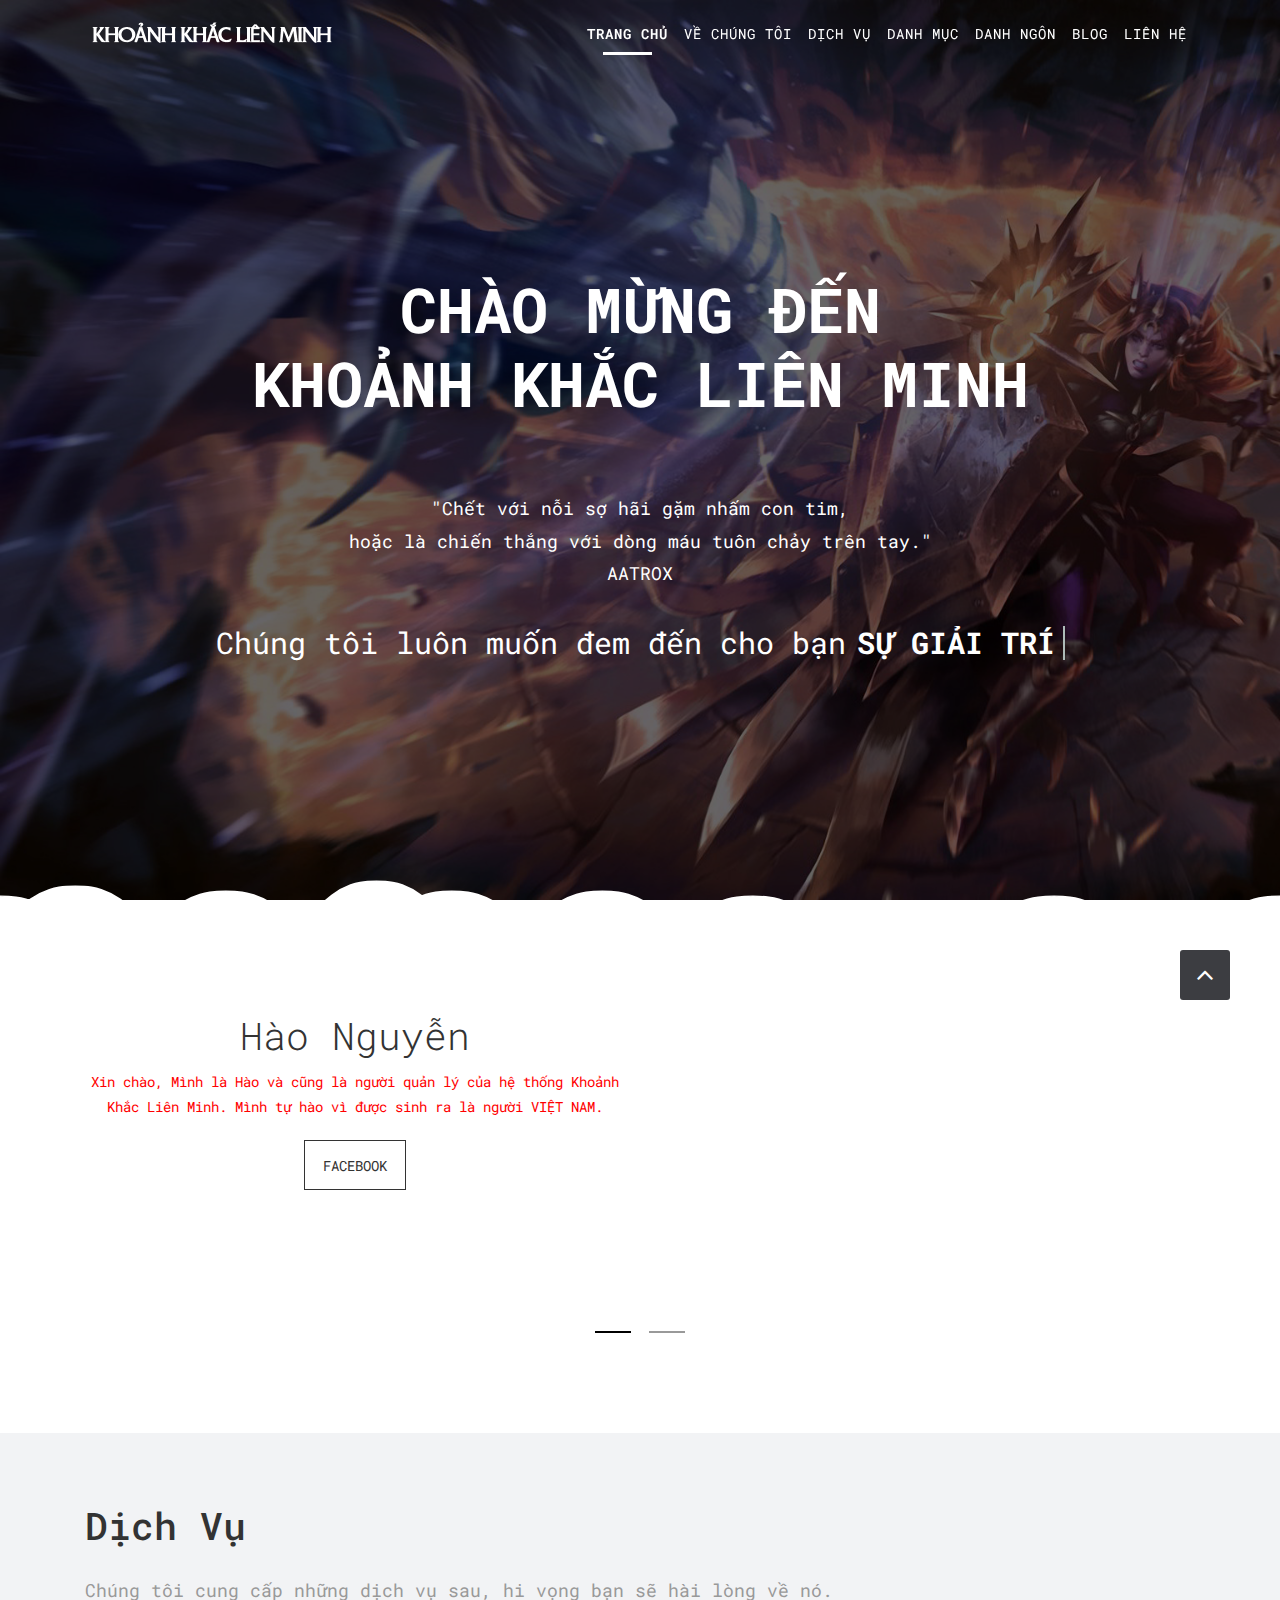
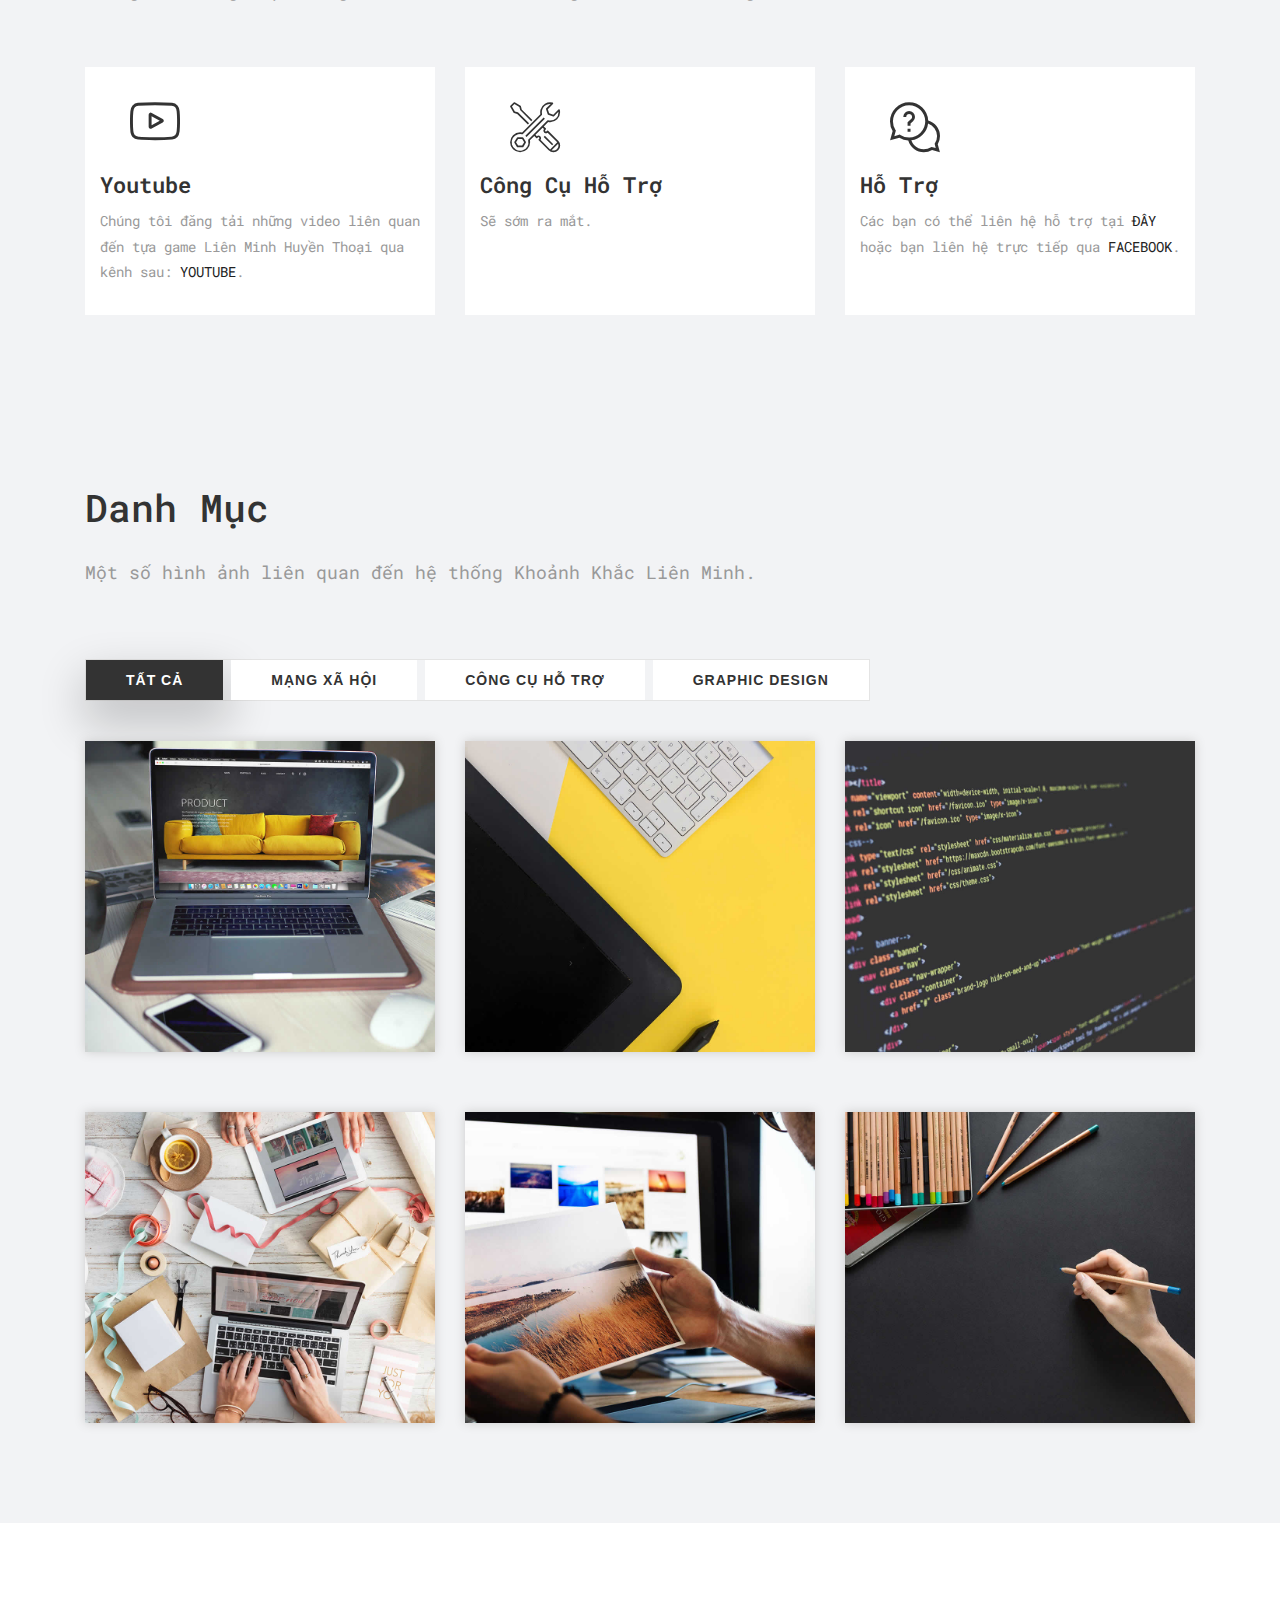
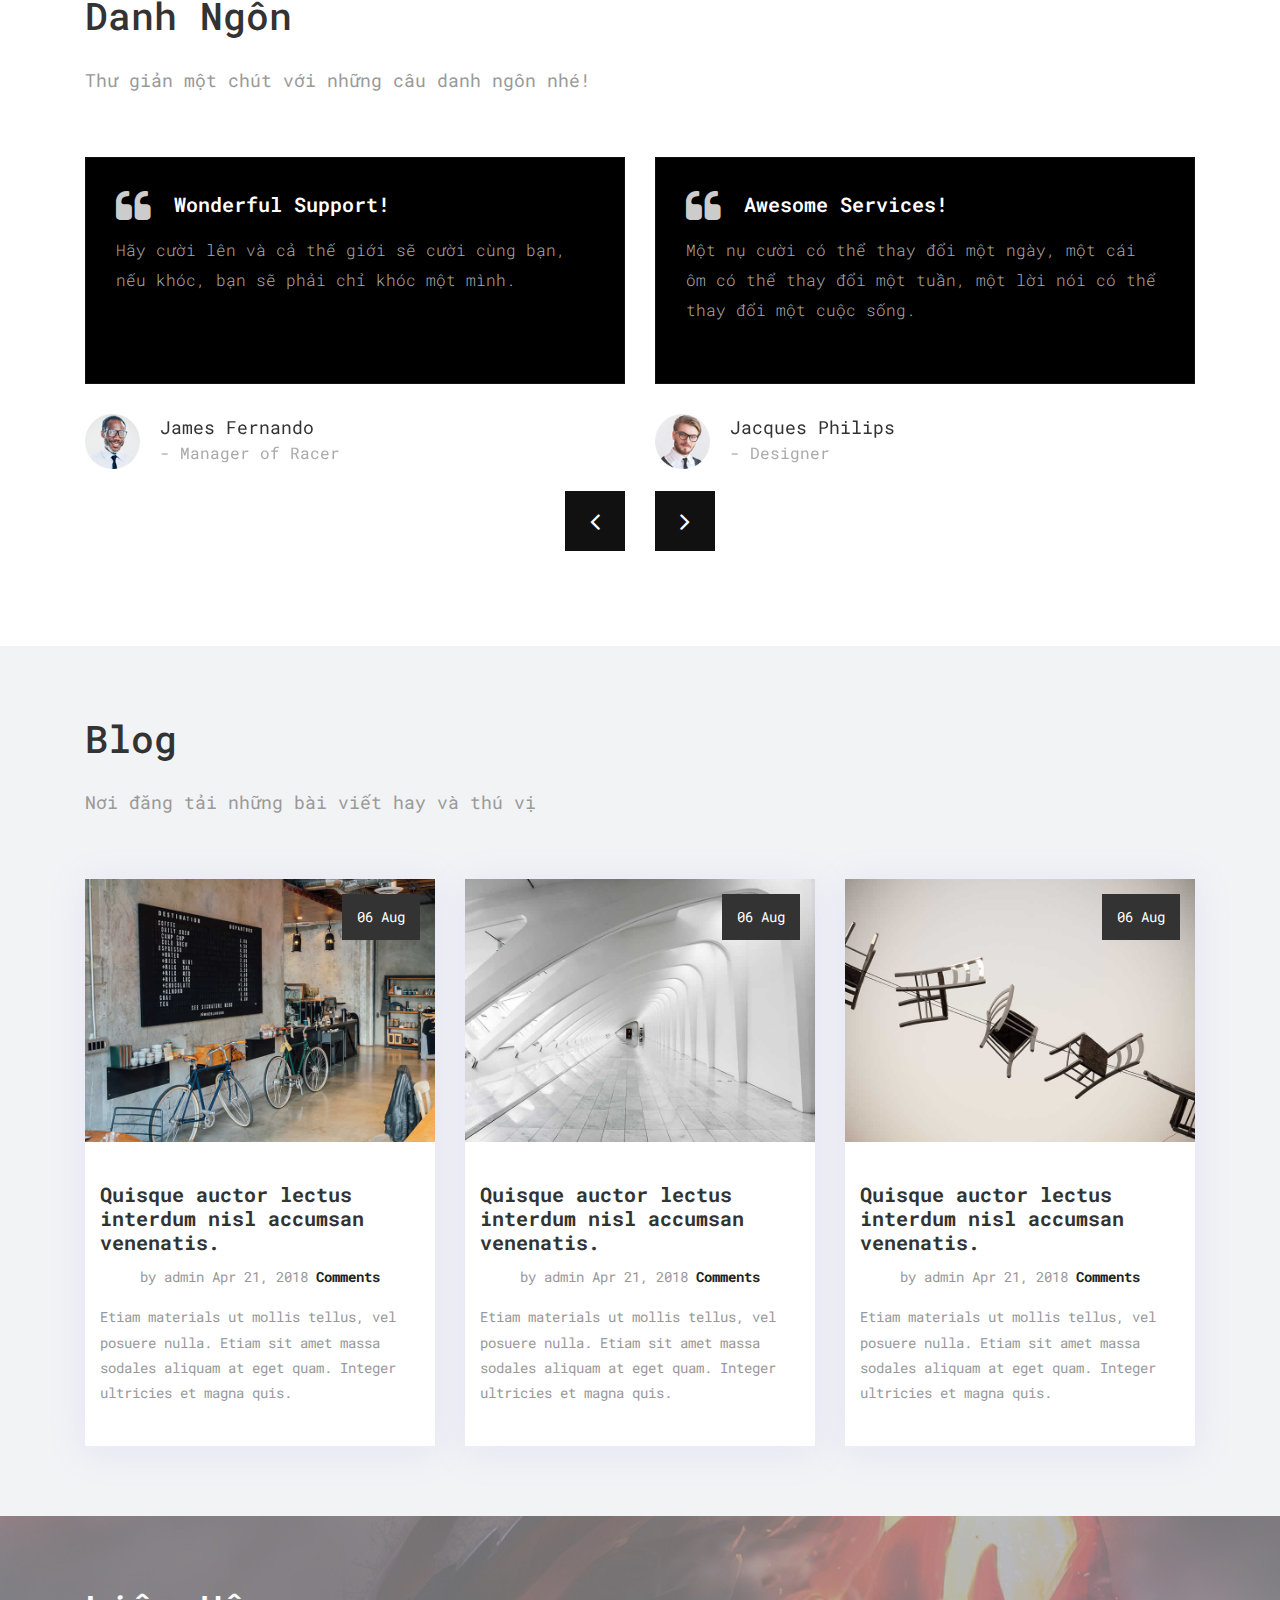
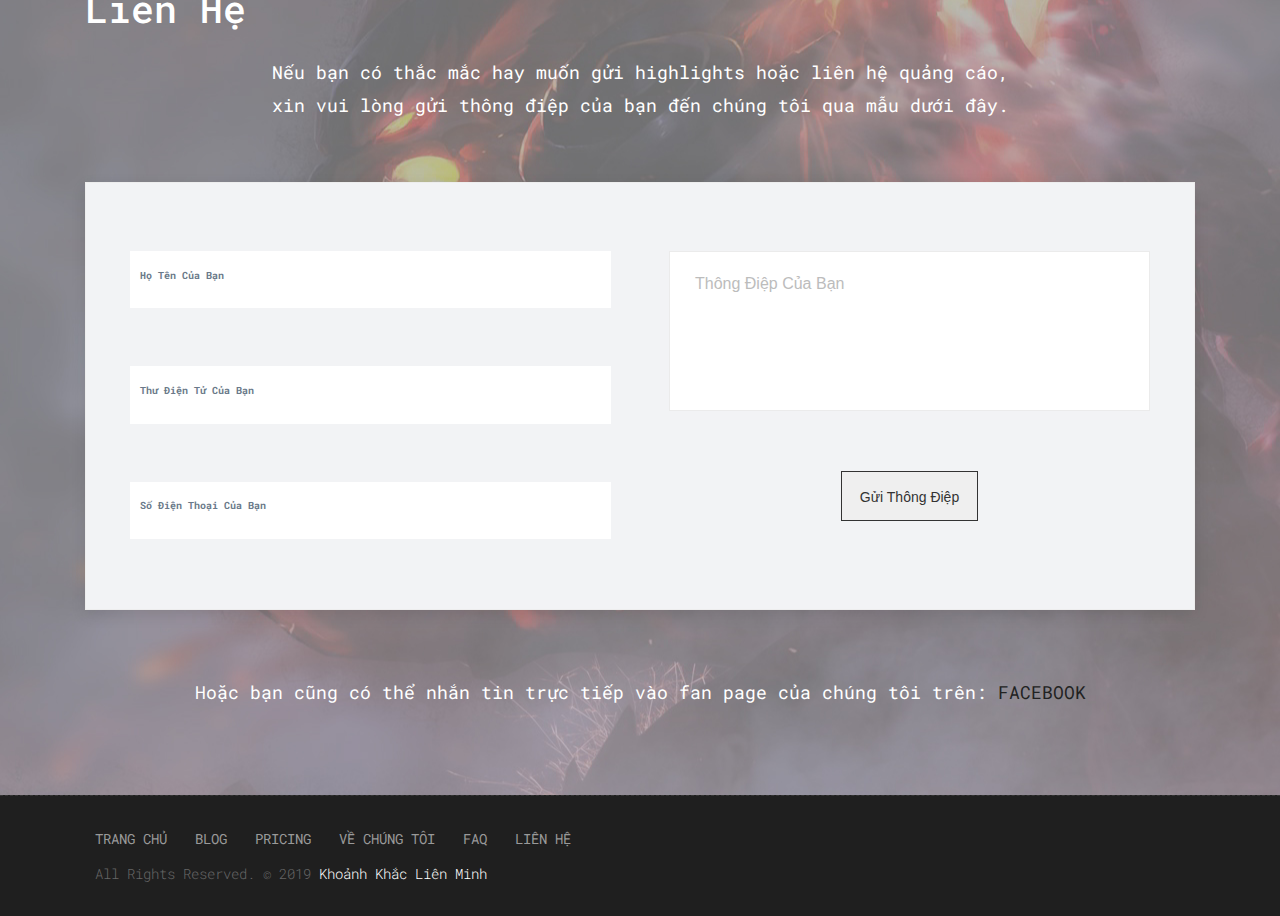
==== commit 20caa1e2: "Update index.html" ====
--- a/index.html
+++ b/index.html
@@ -118,32 +118,32 @@
         <div class="collapse navbar-collapse" id="navbarResponsive">
           <ul class="navbar-nav text-uppercase ml-auto">
             <li class="nav-item">
-              <a class="nav-link js-scroll-trigger active" href="#home">Trang Chủ</a>
+              <a class="nav-link js-scroll-trigger active" href="#home">Trang Chủ</a>
             </li>
             <li class="nav-item">
-              <a class="nav-link js-scroll-trigger" href="#about">Về Chúng Tôi</a>
+              <a class="nav-link js-scroll-trigger" href="#about">Về Chúng Tôi</a>
             </li>
             <li class="nav-item">
-              <a class="nav-link js-scroll-trigger" href="#services">Dịch Vụ</a>
+              <a class="nav-link js-scroll-trigger" href="#services">Dịch Vụ</a>
             </li>
             <li class="nav-item">
-              <a class="nav-link js-scroll-trigger" href="#portfolio">Danh Mục</a>
+              <a class="nav-link js-scroll-trigger" href="#portfolio">Danh Mục</a>
             </li>
             <li class="nav-item">
-              <a class="nav-link js-scroll-trigger" href="#testimonials">Danh Ngôn</a>
+              <a class="nav-link js-scroll-trigger" href="#testimonials">Danh Ngôn</a>
             </li>
 			<li class="nav-item">
               <a class="nav-link js-scroll-trigger" href="#blog">Blog</a>
             </li>
 			<li class="nav-item">
-              <a class="nav-link js-scroll-trigger" href="#contact">Liên Hệ</a>
+              <a class="nav-link js-scroll-trigger" href="#contact">Liên Hệ</a>
             </li>
           </ul>
         </div>
       </div>
     </nav>
 	
-	<section id="home" class="main-banner parallaxie" style="background: url('uploads/banner-01.jpg')">
+	<section id="home" class="main-banner parallaxie" style="background-image: url('uploads/banner-01.jpg')">
 		<div class="heading">
 			<h1>Chào Mừng Đến<br>Khoảnh Khắc Liên Minh</h1>
 			<p>"Chết với nỗi sợ hãi gặm nhấm con tim,<br>hoặc là chiến thắng với dòng máu tuôn chảy trên tay."<br>AATROX</p>
@@ -196,8 +196,8 @@
                                         <div class="row">
                                             <div class="col-md-6">
                                                 <div id="ad_info" class="message-box">
-                                                    <h2>Hào Nguyễn</h2>
-                                                    <p style="color: red;">Xin chào, Mình là Hào và cũng là người quản lý của hệ thống Khoảnh Khắc Liên Minh. Mình tự hào vì được sinh ra là người VIỆT NAM.</p>
+                                                    <h2>Hào Nguyễn</h2>
+                                                    <p style="color: red;">Xin chào, Mình là Hào và cũng là người quản lý của hệ thống Khoảnh Khắc Liên Minh. Mình tự hào vì được sinh ra là người VIỆT NAM.</p>
                                                     <a href="#" class="sim-btn btn-hover-new" data-text="FACEBOOK"><span>FACEBOOK</span></a>
                                                 </div>
                                                 <!-- end messagebox -->
@@ -634,12 +634,12 @@
             <div class="footer-distributed">
                 <div class="footer-left">
                     <p class="footer-links">
-                        <a class="js-scroll-trigger" href="#home">Trang Chủ</a>
+                        <a class="js-scroll-trigger" href="#home">Trang Chủ</a>
                         <a class="js-scroll-trigger" href="#">Blog</a>
                         <a href="#">Pricing</a>
-                        <a class="js-scroll-trigger" href="#about">Về Chúng Tôi</a>
+                        <a class="js-scroll-trigger" href="#about">Về Chúng Tôi</a>
                         <a href="#">Faq</a>
-                        <a class="js-scroll-trigger" href="#contact">Liên Hệ</a>
+                        <a class="js-scroll-trigger" href="#contact">Liên Hệ</a>
                     </p>
                     <p class="footer-company-name">All Rights Reserved. &copy; 2019 <a class="js-scroll-trigger" href="#home">Khoảnh Khắc Liên Minh</p>
                 </div>
@@ -779,4 +779,4 @@
         }
     </script> -->
 </body>
-</html>+</html>
--- a/style.css
+++ b/style.css
@@ -41,7 +41,7 @@
 }
 
 body.demos .section {
-    background: url(images/bg.png) repeat top center #f2f3f5;
+    background: url(images/bg.jpg) repeat top center #f2f3f5;
 }
 
 body.demos .section-title img {
@@ -2317,7 +2317,7 @@
 }
 
 #contact {
-    background: url(images/bg.png) no-repeat center center #333333;
+    background: url(images/bg.jpg) no-repeat center center #333333;
 }
 
 
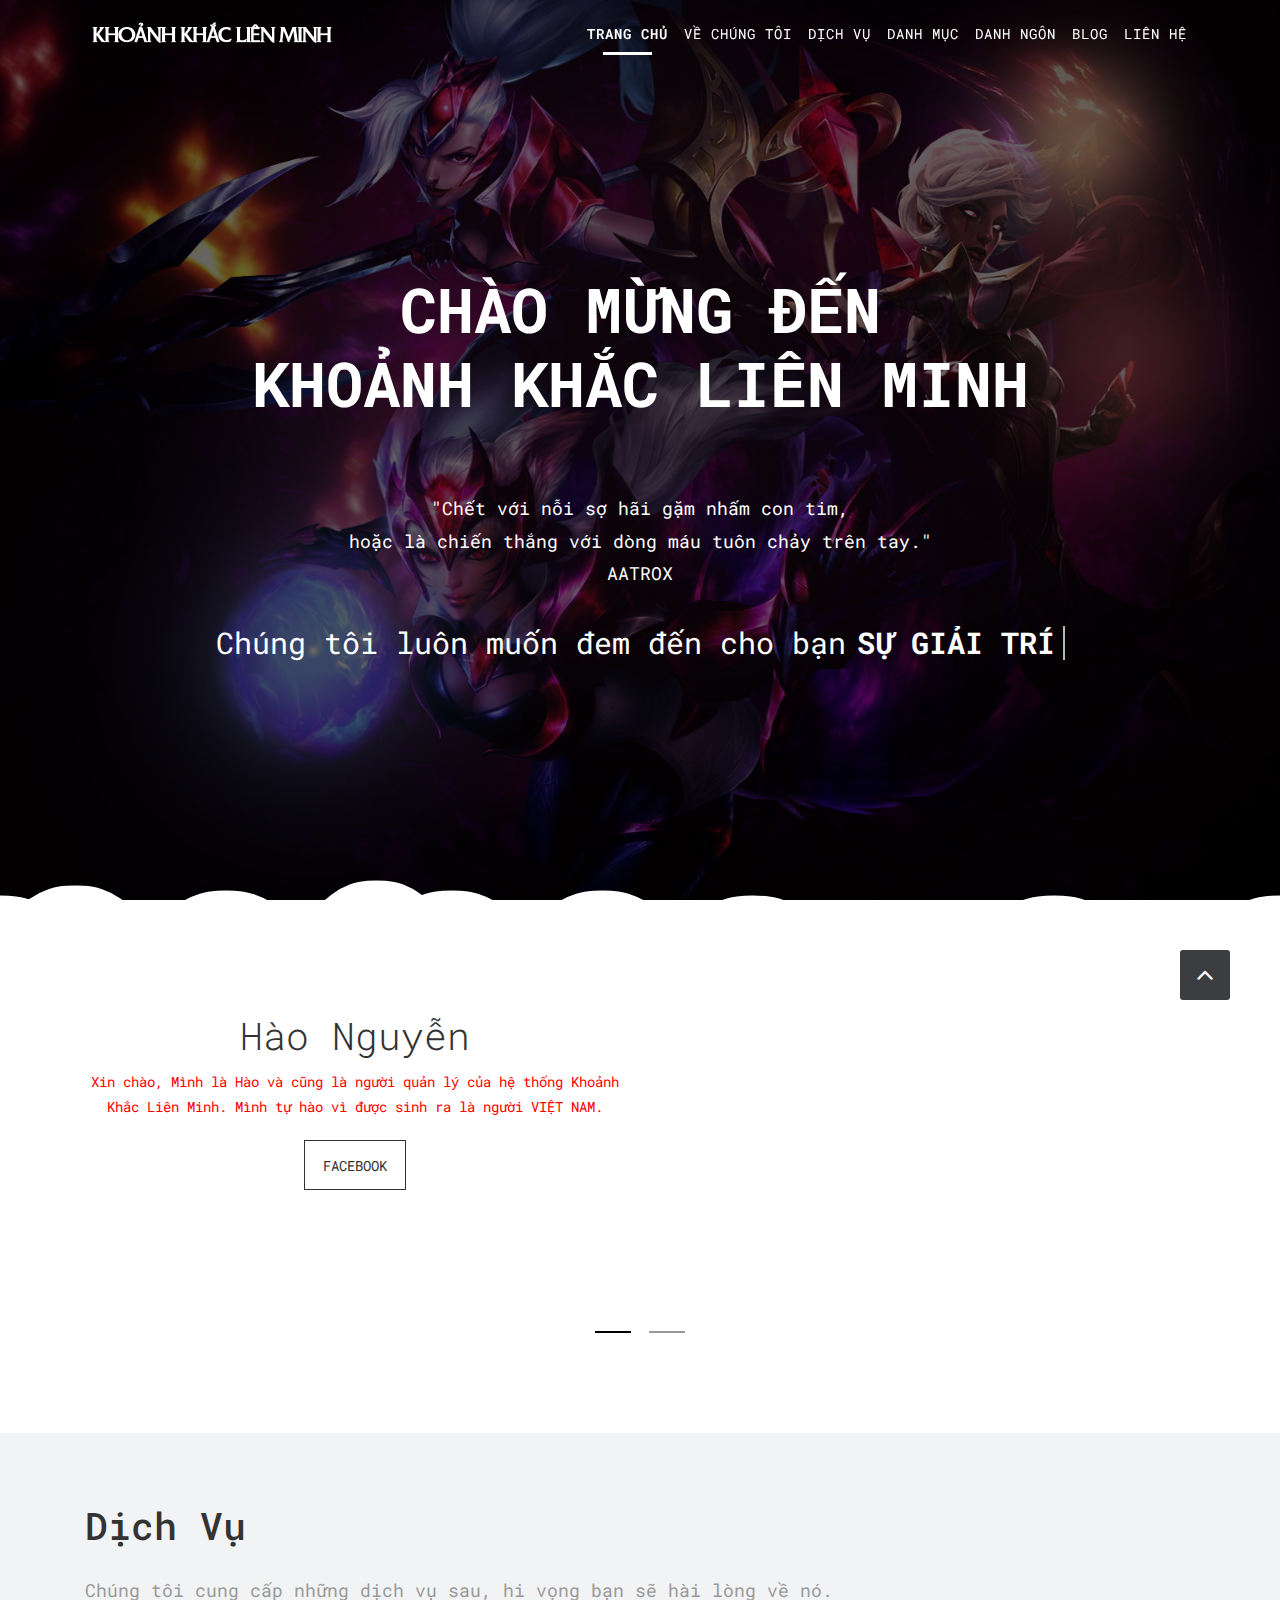
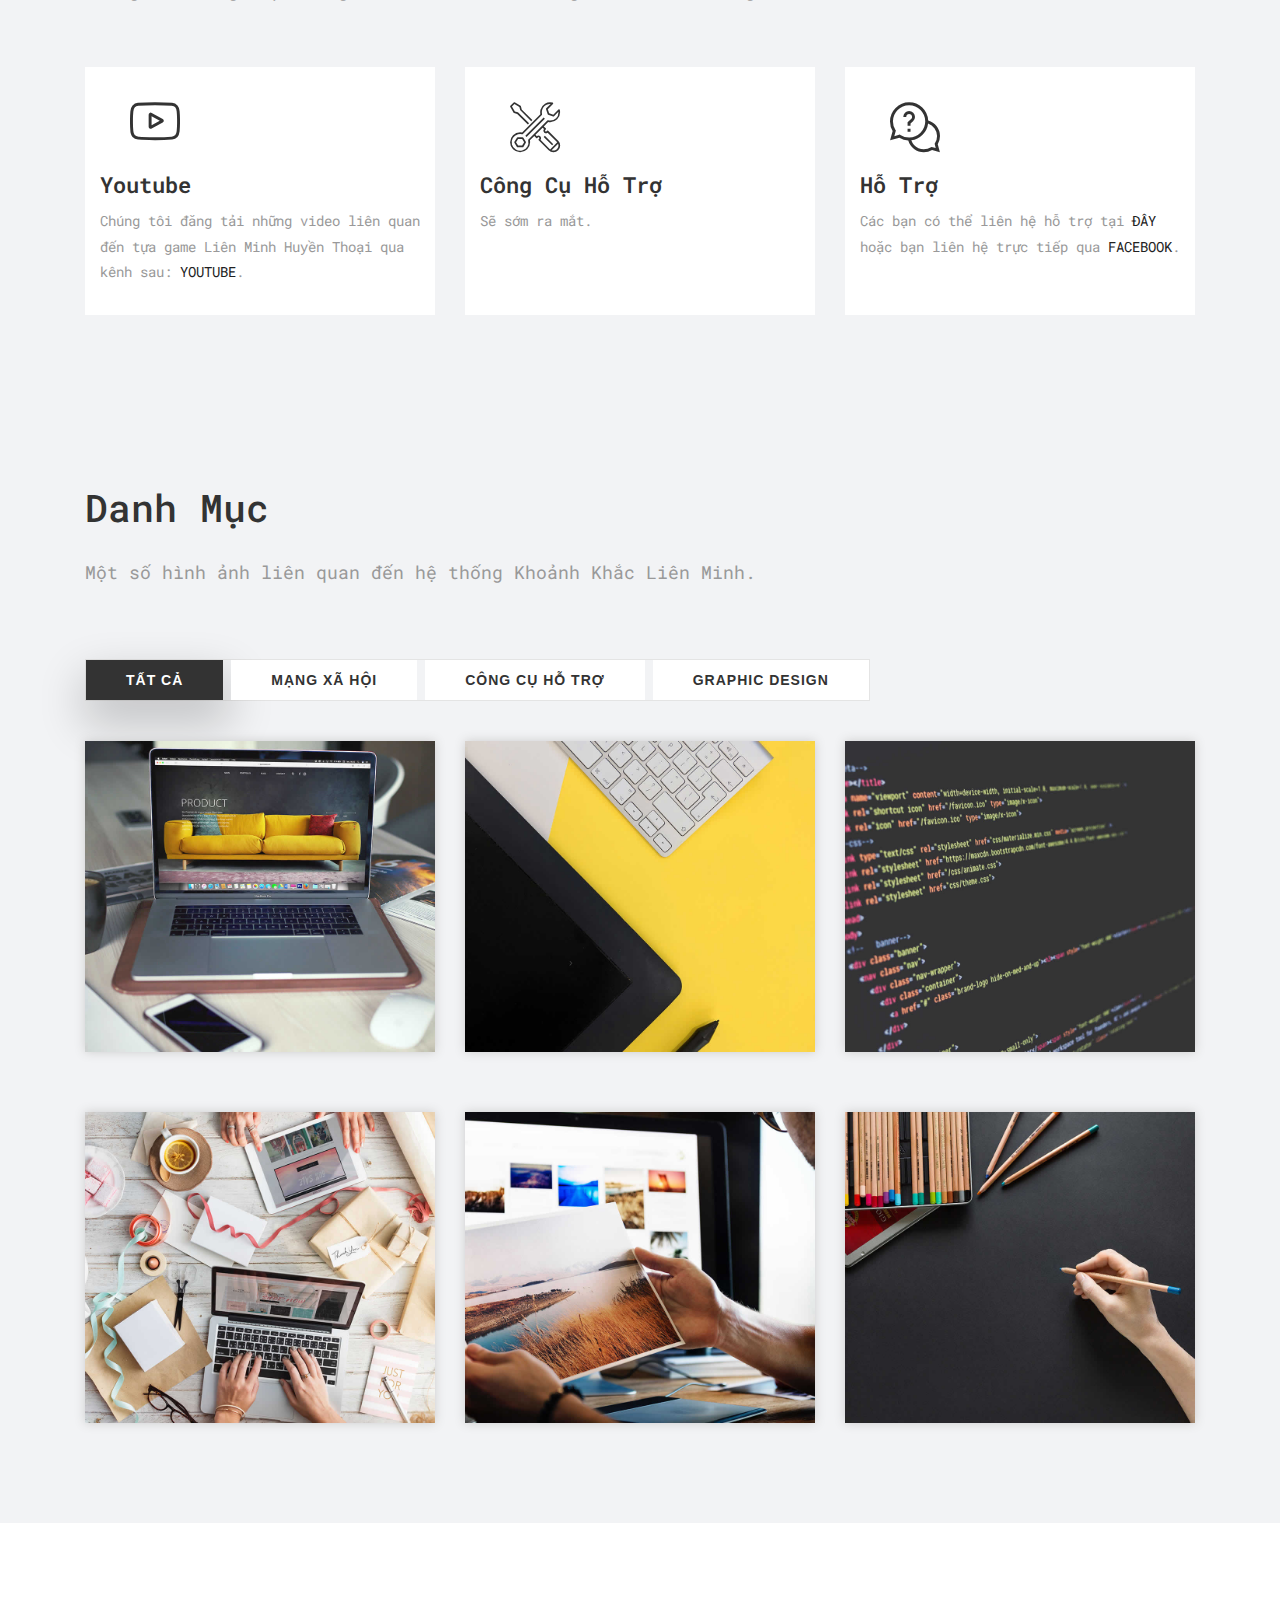
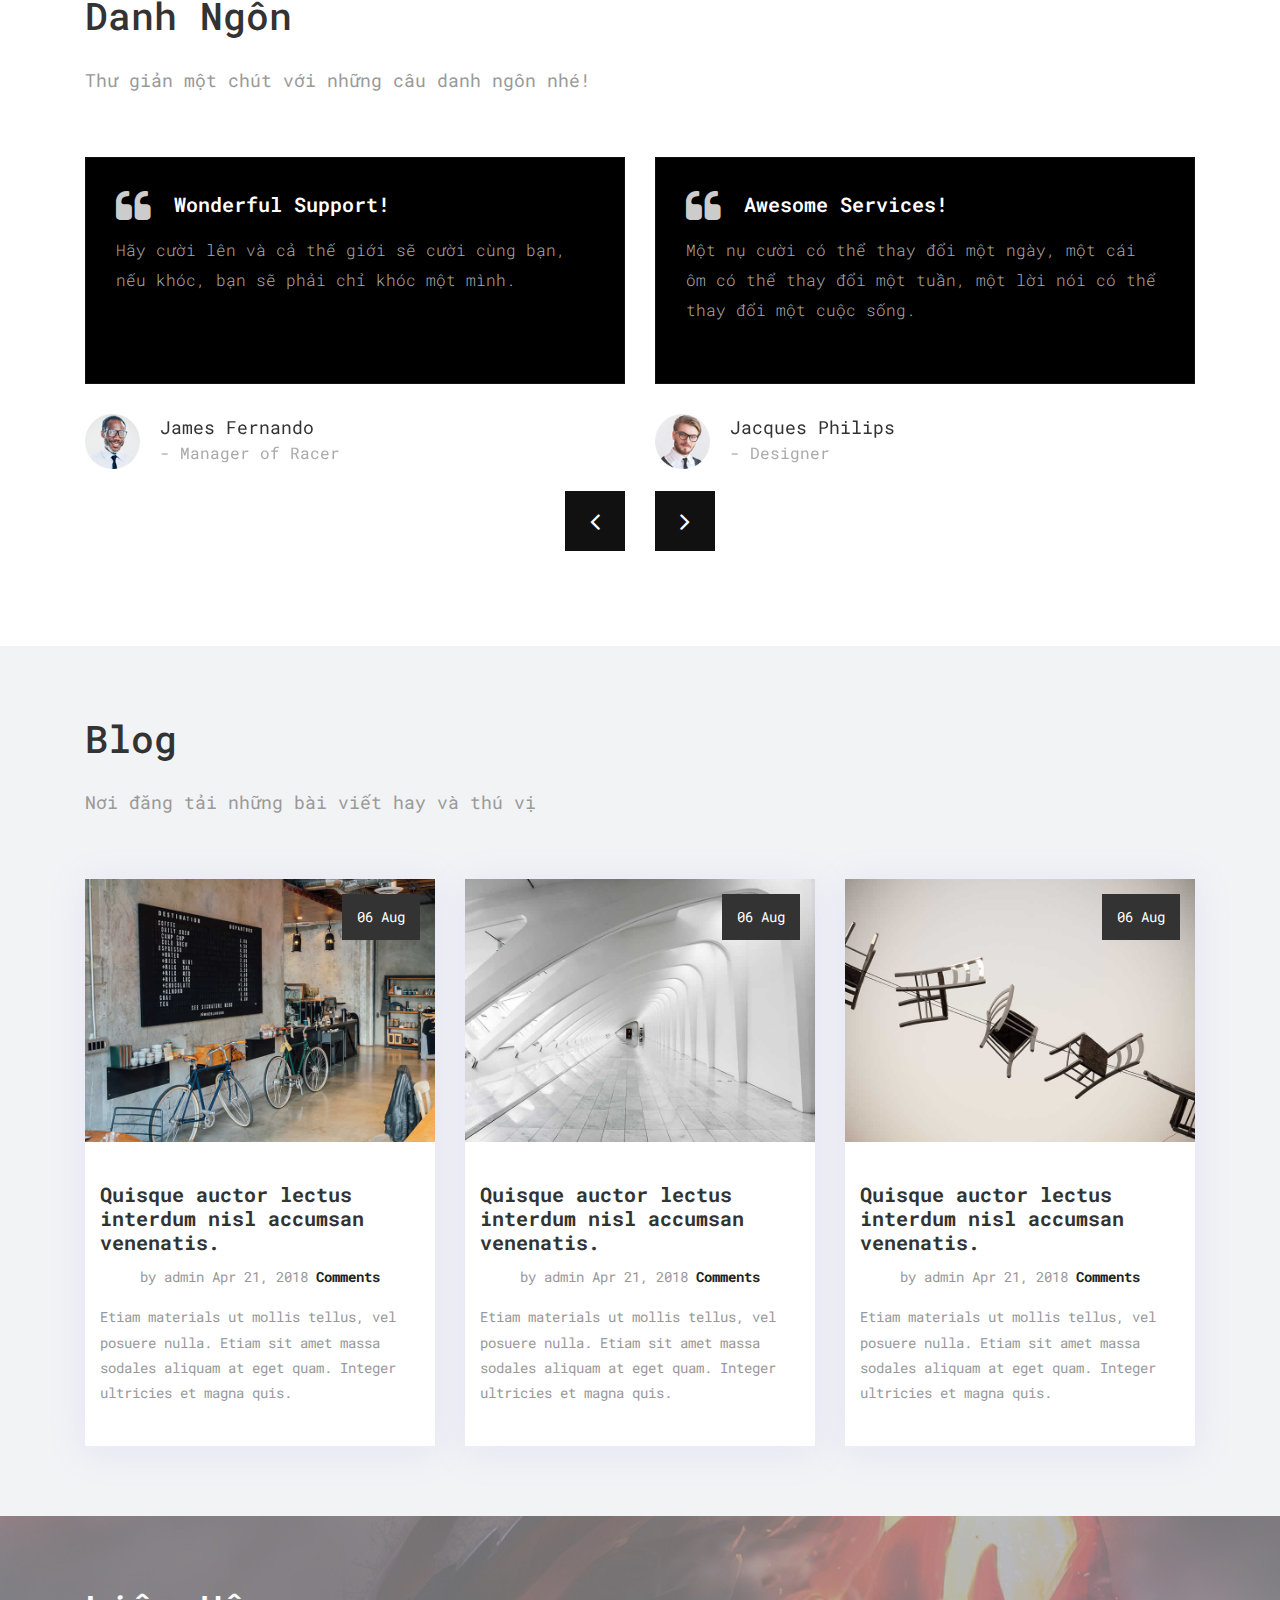
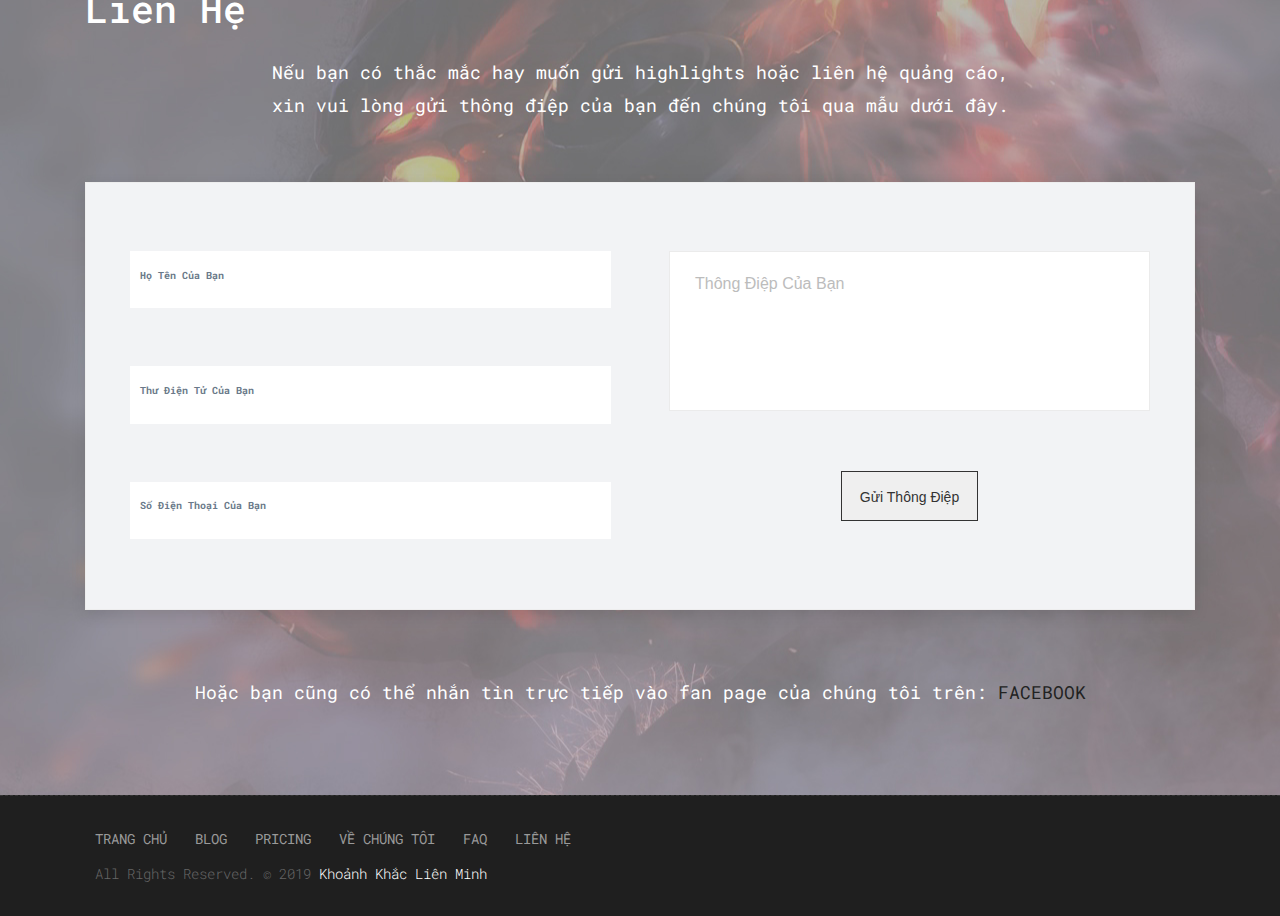
==== commit 0e6c7705: "r_" ====
--- a/index.html
+++ b/index.html
@@ -118,32 +118,32 @@
         <div class="collapse navbar-collapse" id="navbarResponsive">
           <ul class="navbar-nav text-uppercase ml-auto">
             <li class="nav-item">
-              <a class="nav-link js-scroll-trigger active" href="#home">Trang Chủ</a>
+              <a class="nav-link js-scroll-trigger active" href="#home">Trang Chủ</a>
             </li>
             <li class="nav-item">
-              <a class="nav-link js-scroll-trigger" href="#about">Về Chúng Tôi</a>
+              <a class="nav-link js-scroll-trigger" href="#about">Về Chúng Tôi</a>
             </li>
             <li class="nav-item">
-              <a class="nav-link js-scroll-trigger" href="#services">Dịch Vụ</a>
+              <a class="nav-link js-scroll-trigger" href="#services">Dịch Vụ</a>
             </li>
             <li class="nav-item">
-              <a class="nav-link js-scroll-trigger" href="#portfolio">Danh Mục</a>
+              <a class="nav-link js-scroll-trigger" href="#portfolio">Danh Mục</a>
             </li>
             <li class="nav-item">
-              <a class="nav-link js-scroll-trigger" href="#testimonials">Danh Ngôn</a>
+              <a class="nav-link js-scroll-trigger" href="#testimonials">Danh Ngôn</a>
             </li>
 			<li class="nav-item">
               <a class="nav-link js-scroll-trigger" href="#blog">Blog</a>
             </li>
 			<li class="nav-item">
-              <a class="nav-link js-scroll-trigger" href="#contact">Liên Hệ</a>
+              <a class="nav-link js-scroll-trigger" href="#contact">Liên Hệ</a>
             </li>
           </ul>
         </div>
       </div>
     </nav>
 	
-	<section id="home" class="main-banner parallaxie" style="background-image: url('uploads/banner-01.jpg')">
+	<section id="home" class="main-banner parallaxie" style="background: url('uploads/banner-01.jpg')">
 		<div class="heading">
 			<h1>Chào Mừng Đến<br>Khoảnh Khắc Liên Minh</h1>
 			<p>"Chết với nỗi sợ hãi gặm nhấm con tim,<br>hoặc là chiến thắng với dòng máu tuôn chảy trên tay."<br>AATROX</p>
@@ -196,8 +196,8 @@
                                         <div class="row">
                                             <div class="col-md-6">
                                                 <div id="ad_info" class="message-box">
-                                                    <h2>Hào Nguyễn</h2>
-                                                    <p style="color: red;">Xin chào, Mình là Hào và cũng là người quản lý của hệ thống Khoảnh Khắc Liên Minh. Mình tự hào vì được sinh ra là người VIỆT NAM.</p>
+                                                    <h2>Hào Nguyễn</h2>
+                                                    <p style="color: red;">Xin chào, Mình là Hào và cũng là người quản lý của hệ thống Khoảnh Khắc Liên Minh. Mình tự hào vì được sinh ra là người VIỆT NAM.</p>
                                                     <a href="#" class="sim-btn btn-hover-new" data-text="FACEBOOK"><span>FACEBOOK</span></a>
                                                 </div>
                                                 <!-- end messagebox -->
@@ -634,12 +634,12 @@
             <div class="footer-distributed">
                 <div class="footer-left">
                     <p class="footer-links">
-                        <a class="js-scroll-trigger" href="#home">Trang Chủ</a>
+                        <a class="js-scroll-trigger" href="#home">Trang Chủ</a>
                         <a class="js-scroll-trigger" href="#">Blog</a>
                         <a href="#">Pricing</a>
-                        <a class="js-scroll-trigger" href="#about">Về Chúng Tôi</a>
+                        <a class="js-scroll-trigger" href="#about">Về Chúng Tôi</a>
                         <a href="#">Faq</a>
-                        <a class="js-scroll-trigger" href="#contact">Liên Hệ</a>
+                        <a class="js-scroll-trigger" href="#contact">Liên Hệ</a>
                     </p>
                     <p class="footer-company-name">All Rights Reserved. &copy; 2019 <a class="js-scroll-trigger" href="#home">Khoảnh Khắc Liên Minh</p>
                 </div>
@@ -779,4 +779,4 @@
         }
     </script> -->
 </body>
-</html>
+</html>